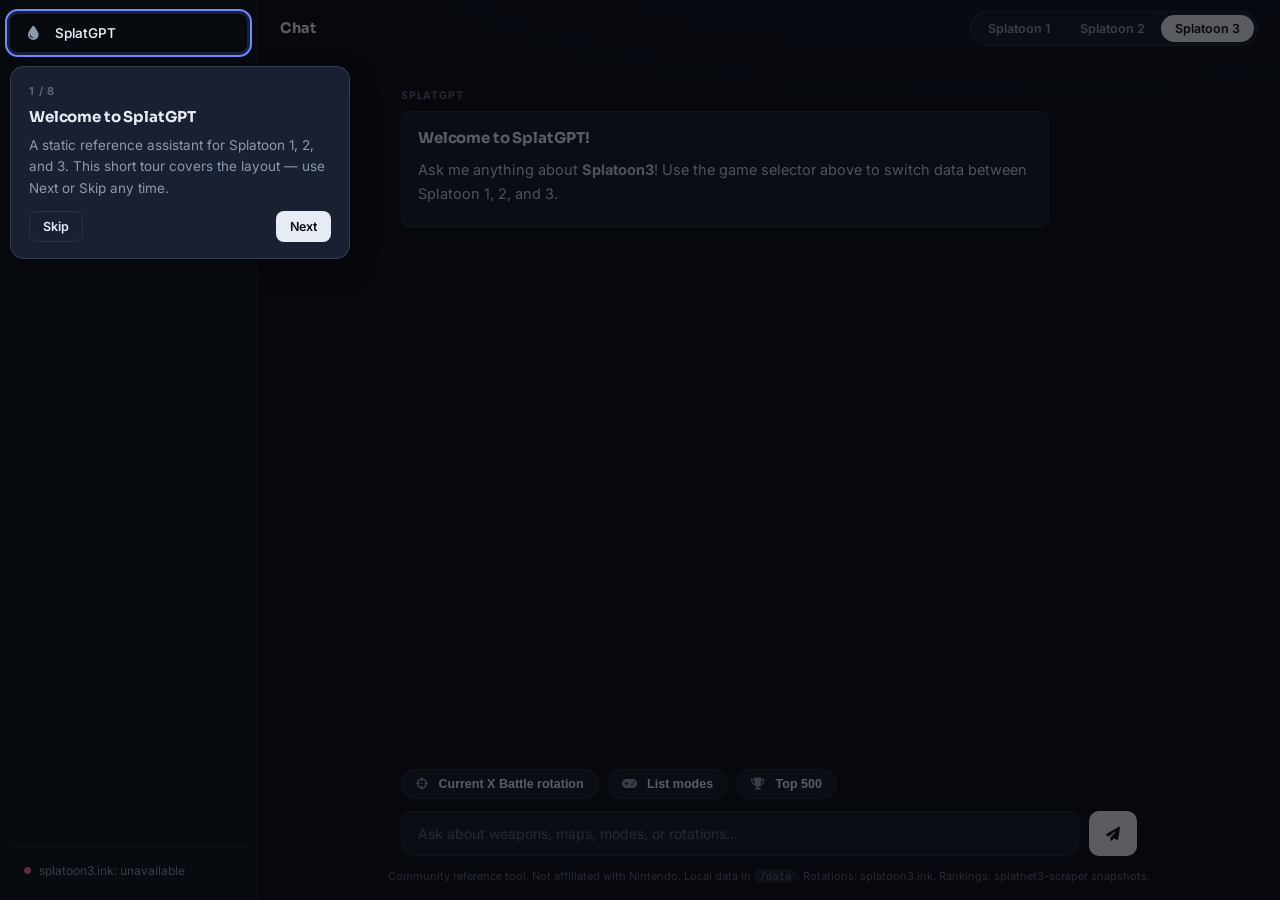
==== index.html @ 92072907 "[core] upload root files from machine" ====
<!DOCTYPE html>
<html lang="en">
<head>
  <meta charset="UTF-8" />
  <meta name="viewport" content="width=device-width, initial-scale=1.0" />
  <title>SplatGPT — Splatoon Knowledge Assistant</title>
  <link rel="preconnect" href="https://fonts.googleapis.com" />
  <link rel="preconnect" href="https://fonts.gstatic.com" crossorigin />
  <link href="https://fonts.googleapis.com/css2?family=Inter:wght@400;500;600;700&family=Sora:wght@600;700;800&display=swap" rel="stylesheet" />
  <link rel="stylesheet" href="https://cdnjs.cloudflare.com/ajax/libs/font-awesome/6.5.2/css/all.min.css" />
  <link rel="stylesheet" href="styles.css?v=11" />
  <meta name="description" content="SplatGPT: a static knowledge assistant for Splatoon 1/2/3. Local data, live rotations via splatoon3.ink, Top 500 via splatnet3-scraper snapshots." />
</head>
<body>
  <div id="app">
    <aside id="sidebar">
      <button id="brand" title="SplatGPT — expand sidebar">
        <i class="fa-solid fa-droplet"></i>
        <span class="label">SplatGPT</span>
      </button>

      <button id="collapse-btn" title="Collapse sidebar">
        <i class="fa-solid fa-angles-left"></i>
        <span class="label">Collapse sidebar</span>
      </button>

      <button id="nav-new" title="New chat">
        <i class="fa-solid fa-pen-to-square"></i>
        <span class="label">New chat</span>
      </button>

      <button id="nav-rotations" title="Current rotations">
        <i class="fa-solid fa-arrows-rotate"></i>
        <span class="label">Current rotations</span>
      </button>

      <button id="nav-recents" title="Recent chats">
        <i class="fa-solid fa-clock-rotate-left"></i>
        <span class="label">Recent chats</span>
      </button>

      <button id="nav-settings" title="Settings">
        <i class="fa-solid fa-gear"></i>
        <span class="label">Settings</span>
      </button>

      <div class="side-footer">
        <div id="live-dot" class="live-dot"><i class="fa-solid fa-circle"></i> <span id="live-text">Connecting…</span></div>
      </div>
    </aside>

    <main id="main">
      <header id="topbar">
        <div class="top-title" id="view-title">Chat</div>
        <div class="game-toggle" role="tablist" aria-label="Select game">
          <button data-game="Splatoon1" role="tab">Splatoon 1</button>
          <button data-game="Splatoon2" role="tab">Splatoon 2</button>
          <button data-game="Splatoon3" role="tab" class="active">Splatoon 3</button>
        </div>
      </header>

      <!-- Chat view -->
      <section id="view-chat" class="view">
        <div id="chat"></div>
        <div id="suggestions">
          <button data-q="What is the current X Battle rotation?"><i class="fa-solid fa-crosshairs"></i> Current X Battle rotation</button>
          <button data-q="List all modes"><i class="fa-solid fa-gamepad"></i> List modes</button>
          <button data-q="Show the Top 500 X leaderboard"><i class="fa-solid fa-trophy"></i> Top 500</button>
        </div>
        <form id="input-bar">
          <input id="input" autocomplete="off" placeholder="Ask about weapons, maps, modes, or rotations…" />
          <button type="submit" aria-label="Send"><i class="fa-solid fa-paper-plane"></i></button>
        </form>
        <div class="disclaimer">Community reference tool. Not affiliated with Nintendo. Local data in <code>/data</code>. Rotations: splatoon3.ink. Rankings: splatnet3-scraper snapshots.</div>
      </section>

      <!-- Rotations view (no chat) -->
      <section id="view-rotations" class="view" hidden>
        <div class="page">
          <div class="page-head">
            <h2><i class="fa-solid fa-arrows-rotate"></i> Current rotations</h2>
            <button id="refresh-rotations"><i class="fa-solid fa-rotate-right"></i> Refresh</button>
          </div>
          <p class="muted">Live data on the current rotations, up to the second.</p>
          <div id="rotations-grid"></div>
        </div>
      </section>

      <!-- Recent chats view -->
      <section id="view-recents" class="view" hidden>
        <div class="page">
          <div class="page-head">
            <h2><i class="fa-solid fa-clock-rotate-left"></i> Recent chats</h2>
            <span id="recents-count" class="count-pill"></span>
            <button id="clear-chats"><i class="fa-solid fa-trash-can"></i> Clear all</button>
          </div>
          <p class="muted">Conversations are stored locally in this browser.</p>
          <div id="recents-list"></div>
        </div>
      </section>

      <!-- Settings view -->
      <section id="view-settings" class="view" hidden>
        <div class="page">
          <div class="page-head">
            <h2><i class="fa-solid fa-gear"></i> Settings</h2>
          </div>
          <p class="muted">Stored locally in this browser only. Nothing leaves your device except the public APIs the app already uses.</p>

          <div class="settings-card">
            <h3><i class="fa-solid fa-palette"></i> Appearance</h3>
            <label class="field"><span>Theme</span>
              <select id="setting-theme">
                <option value="dark">Dark</option>
                <option value="light">Light</option>
              </select>
            </label>
            <div class="field"><span>Accent</span>
              <div class="swatches">
                <button data-accent-pick="ink" title="Ink blue"><i class="fa-solid fa-droplet"></i> Ink</button>
                <button data-accent-pick="turf" title="Turf lime"><i class="fa-solid fa-flag"></i> Turf</button>
                <button data-accent-pick="magenta" title="Magenta"><i class="fa-solid fa-fire"></i> Magenta</button>
                <button data-accent-pick="aqua" title="Aqua"><i class="fa-solid fa-fish"></i> Aqua</button>
              </div>
            </div>
            <div class="field"><span>Tour</span>
              <div class="row" style="margin-top:0">
                <button id="setting-tour"><i class="fa-solid fa-route"></i> Replay guided tour</button>
              </div>
            </div>
          </div>

          <div class="settings-card">
            <h3><i class="fa-solid fa-key"></i> sendou.ink API token <span class="tag">optional</span></h3>
            <p class="muted">Build pages need no token. Token-gated lookups (user profiles, tournaments) need a free personal token from <a href="https://sendou.ink/api" target="_blank" rel="noopener">sendou.ink/api</a>. It is kept in localStorage and only sent to sendou.ink.</p>
            <label class="field"><span>Token</span>
              <input id="setting-sendou-token" type="password" autocomplete="off" placeholder="Paste token…" />
            </label>
            <div class="row">
              <button id="setting-save-token"><i class="fa-solid fa-floppy-disk"></i> Save token</button>
              <button id="setting-clear-token"><i class="fa-solid fa-eraser"></i> Remove</button>
              <span id="setting-saved" class="muted"></span>
            </div>
          </div>

          <div class="settings-card">
            <h3><i class="fa-solid fa-circle-info"></i> About</h3>
            <p class="muted">Terms of use, data sources, and credits.</p>
            <div class="row">
              <button id="open-about"><i class="fa-solid fa-arrow-right"></i> Open About</button>
            </div>
          </div>

          <div class="settings-card danger">
            <h3><i class="fa-solid fa-triangle-exclamation"></i> Local data</h3>
            <div class="row">
              <button id="setting-wipe"><i class="fa-solid fa-trash-can"></i> Erase chats & settings on this device</button>
            </div>
          </div>
        </div>
      </section>
      <!-- About view (full page, opened from Settings) -->
      <section id="view-about" class="view" hidden>
        <div class="page">
          <div class="page-head">
            <button id="about-back" class="back-btn"><i class="fa-solid fa-arrow-left"></i> Back</button>
            <h2><i class="fa-solid fa-circle-info"></i> About SplatGPT</h2>
          </div>
          <div class="settings-card">
            <h3><i class="fa-solid fa-file-lines"></i> What is this?</h3>
            <p class="muted">SplatGPT is a fan-made, static reference-based assistant for Splatoon 1, 2, and 3. It searches community created datasets, shows live rotations, archived X rankings, and links to competitive build resources. There is no account system and no server: the site is static files, and your chats and settings stay in this browser and are private.</p>
          </div>
          <div class="settings-card">
            <h3><i class="fa-solid fa-scale-balanced"></i> Terms of use</h3>
            <p class="muted">This is an unofficial fan project. Not affiliated with, endorsed, or sponsored by Nintendo. Splatoon and all related game content are trademarks of Nintendo. Data is provided as-is for reference; rotations, rankings, and builds can change at any time. Do not enter Nintendo, sendou.ink, or other account passwords here — the only token this app accepts is a sendou.ink read token, stored locally and sent only to sendou.ink.</p>
          </div>
          <div class="settings-card">
            <h3><i class="fa-solid fa-database"></i> Data sources & credits</h3>
            <p class="muted"><ul>
              <li>Local datasets (community-contributed data on weapons, maps, modes, story mode, etc)</li>
              <li>Mined game parameters and text (weapon stats, kits, gear, abilities, Salmonids): <a href="https://gitlab.com/AeonSake2/splat3-data" target="_blank" rel="noopener">splat3-data</a>, imported via <code>scripts/import_gamedata.py</code></li>
              <li>Live rotations, salmon run shifts, icons, and X Battle data from <a href="https://splatoon3.ink" target="_blank" rel="noopener">splatoon3.ink</a></li>
              <li>Ranking snapshots: SplatNet 3 via <a href="https://github.com/cesaregarza/SplatNet3_Scraper" target="_blank" rel="noopener">splatnet3-scraper</a></li>
              <li>Builds and competitive data via <a href="https://sendou.ink" target="_blank" rel="noopener">sendou.ink</a> (only if you provide your own API key); gear and ability images via the sendou.ink public asset CDN</li>
              <li>Some icons from Font Awesome.</li>
            </ul></p>
          </div>
          <div class="settings-card">
            <h3><i class="fa-solid fa-handshake-angle"></i> Contributing</h3>
            <p class="muted">Contributing is currently not supported.</p>
          </div>
        </div>
      </section>
    </main>
  </div>
  <script src="main.js?v=11"></script>
</body>
</html>
---- styles.css ----
:root{
  --bg:#0a0d13; --sidebar:#0d1219; --surface:#131a26; --surface-2:#182032;
  --border:rgba(148,163,184,.14); --border-strong:rgba(148,163,184,.24);
  --text:#e7ebf3; --muted:#8f99ad; --faint:#5d6679;
  --accent:#6e8bff; --accent-soft:rgba(110,139,255,.12);
  --good:#34d399; --bad:#f87171;
  --r-sm:8px; --r-md:10px; --r-lg:14px;
  --shadow:0 1px 2px rgba(0,0,0,.45), 0 10px 28px rgba(0,0,0,.28);
  --font-body:"Inter",system-ui,-apple-system,"Segoe UI",Roboto,sans-serif;
  --font-display:"Sora","Inter",system-ui,sans-serif;
}
*{box-sizing:border-box}
html,body{height:100%}
body{margin:0;background:var(--bg);color:var(--text);font-family:var(--font-body);font-size:14.5px;line-height:1.6;-webkit-font-smoothing:antialiased}
a{color:var(--accent)}
h2,h3{font-family:var(--font-display);letter-spacing:-.01em}
::selection{background:rgba(110,139,255,.32)}
#app{display:flex;height:100vh;overflow:hidden}
/* ---------- sidebar ---------- */
#sidebar{width:258px;flex-shrink:0;background:var(--sidebar);border-right:1px solid var(--border);display:flex;flex-direction:column;padding:14px 10px;gap:2px;transition:width .18s ease}
#sidebar button{display:flex;align-items:center;gap:12px;width:100%;background:transparent;border:1px solid transparent;color:var(--text);padding:10px 12px;border-radius:var(--r-sm);cursor:pointer;font-size:13.5px;font-weight:550;font-family:var(--font-body);text-align:left;transition:background .12s ease,border-color .12s ease}
#sidebar button i{width:20px;text-align:center;color:var(--muted);font-size:14px;flex-shrink:0}
#sidebar button:hover{background:rgba(148,163,184,.08)}
#sidebar button.active{background:var(--accent-soft);border-color:rgba(110,139,255,.25)}
#sidebar button.active i{color:var(--accent)}
#brand{font-family:var(--font-display);font-size:15.5px;font-weight:800;padding:10px 12px 12px}
#brand i{color:var(--accent);font-size:16px}
#collapse-btn{color:var(--muted);font-size:12.5px}
#collapse-btn i{font-size:12px}
.side-footer{margin-top:auto;padding:10px 6px 2px;border-top:1px solid var(--border)}
.live-dot{display:flex;align-items:center;gap:8px;font-size:12px;color:var(--muted);padding:4px 8px}
.live-dot i{font-size:7px;color:var(--faint)}
.live-dot.online i{color:var(--good)}
.live-dot.offline i{color:var(--bad)}
body.collapsed #sidebar{width:66px;padding:14px 8px}
body.collapsed #sidebar .label{display:none}
body.collapsed #sidebar button{justify-content:center;padding:10px 0}
body.collapsed #collapse-btn i{transform:rotate(180deg)}
body.collapsed #live-text{display:none}
/* ---------- main / topbar ---------- */
#main{flex:1;display:flex;flex-direction:column;min-width:0;background:radial-gradient(1100px 320px at 70% -80px,rgba(110,139,255,.07),transparent 70%),var(--bg)}
#topbar{display:flex;align-items:center;gap:12px;padding:11px 22px;border-bottom:1px solid transparent;background:transparent}
.top-title{font-family:var(--font-display);font-weight:700;font-size:14.5px}
.game-toggle{margin-left:auto;display:flex;background:var(--surface);border:1px solid var(--border);border-radius:999px;padding:3px;gap:2px}
.game-toggle button{border:0;background:transparent;color:var(--muted);padding:6px 14px;border-radius:999px;cursor:pointer;font-weight:600;font-size:12.5px;font-family:var(--font-body);transition:all .12s ease}
.game-toggle button:hover{color:var(--text)}
.game-toggle button.active{background:var(--text);color:#0b0e14}
/* ---------- views ---------- */
.view{flex:1;display:flex;flex-direction:column;min-height:0;overflow:hidden}
.view[hidden]{display:none !important}
#chat{flex:1;overflow-y:auto;padding:30px 22px 10px;display:flex;flex-direction:column;gap:16px;max-width:780px;width:100%;margin:0 auto;scrollbar-width:thin;scrollbar-color:var(--border-strong) transparent}
.msg{display:flex;flex-direction:column;max-width:100%;animation:rise .22s ease}
@keyframes rise{from{opacity:0;transform:translateY(4px)}to{opacity:1;transform:none}}
.msg .role{font-size:10.5px;font-weight:700;letter-spacing:.8px;text-transform:uppercase;color:var(--faint);margin-bottom:6px}
.msg.user{align-items:flex-end}
.msg .bubble{background:var(--surface);border:1px solid var(--border);padding:14px 16px;border-radius:var(--r-md);line-height:1.62;max-width:88%;overflow-wrap:anywhere;box-shadow:0 1px 2px rgba(0,0,0,.35)}
.msg.user .bubble{background:#1b2740;border-color:rgba(110,139,255,.28)}
.msg .bubble h3{margin:0 0 6px;font-size:15px}
.msg .bubble h3 i{margin-right:7px}
.msg .bubble p{margin:8px 0;color:#c9d1e0}
.msg .bubble p:first-child{margin-top:0}
/* cards / tags */
.card-grid{display:grid;grid-template-columns:repeat(auto-fill,minmax(210px,1fr));gap:10px;margin-top:10px}
.mini-card{background:rgba(148,163,184,.05);border:1px solid var(--border);border-radius:var(--r-sm);padding:11px 12px;font-size:13.5px;line-height:1.55;transition:border-color .12s ease}
.mini-card:hover{border-color:var(--border-strong)}
.mini-card b{color:var(--text);font-weight:650}
.tag{display:inline-block;font-size:11px;font-weight:600;padding:2px 9px;border-radius:999px;background:rgba(148,163,184,.1);border:1px solid var(--border);color:var(--muted);margin:2px 6px 2px 0}
/* suggestions + input */
#suggestions{display:flex;gap:8px;padding:6px 22px 2px;flex-wrap:wrap;max-width:780px;width:100%;margin:0 auto}
#suggestions button{background:var(--surface);border:1px solid var(--border);color:var(--text);border-radius:999px;padding:7px 14px;cursor:pointer;font-size:12.5px;font-weight:600;transition:border-color .12s ease,transform .12s ease}
#suggestions button i{margin-right:7px;color:var(--muted);font-size:12px}
#suggestions button:hover{border-color:var(--accent);transform:translateY(-1px)}
#input-bar{display:flex;gap:10px;padding:10px 22px 4px;max-width:780px;width:100%;margin:0 auto}
#input{flex:1;background:var(--surface);border:1px solid var(--border);color:var(--text);border-radius:var(--r-md);padding:13px 16px;font-size:14px;font-family:var(--font-body);outline:none;transition:border-color .12s ease,box-shadow .12s ease}
#input::placeholder{color:var(--faint)}
#input:focus{border-color:var(--accent);box-shadow:0 0 0 3px rgba(110,139,255,.15)}
#input-bar button{background:var(--text);color:#0b0e14;border:0;min-width:48px;border-radius:var(--r-md);cursor:pointer;font-size:14px;transition:transform .12s ease,opacity .12s ease}
#input-bar button:hover{transform:translateY(-1px)}
.disclaimer{font-size:11px;color:var(--faint);text-align:center;padding:8px 12px 14px}
.disclaimer code{background:rgba(148,163,184,.12);padding:1px 6px;border-radius:6px;font-size:10.5px}
/* ---------- pages ---------- */
.page{flex:1;overflow-y:auto;padding:30px 24px 40px;max-width:1020px;width:100%;margin:0 auto;scrollbar-width:thin}
.page-head{display:flex;align-items:center;gap:12px;margin-bottom:4px}
.page-head h2{margin:0;font-size:21px;font-weight:750;flex:1;display:flex;align-items:center}
.page-head h2 i{color:var(--faint);margin-right:10px;font-size:17px}
.page-head button{background:var(--surface);border:1px solid var(--border);color:var(--text);border-radius:var(--r-sm);padding:8px 14px;cursor:pointer;font-weight:600;font-size:13px;transition:border-color .12s ease}
.page-head button:hover{border-color:var(--accent)}
.page-head button i{margin-right:7px;color:var(--muted)}
.count-pill{font-size:12px;font-weight:650;color:var(--muted);background:rgba(148,163,184,.1);border:1px solid var(--border);border-radius:999px;padding:3px 12px}
.muted{color:var(--muted);font-size:13px}
/* rotations */
#rotations-grid{display:grid;grid-template-columns:repeat(auto-fill,minmax(300px,1fr));gap:14px;margin-top:18px}
.rot-widget{background:var(--surface);border:1px solid var(--border);border-radius:var(--r-lg);overflow:hidden;box-shadow:var(--shadow);transition:border-color .15s ease,transform .15s ease;animation:rise .25s ease}
.rot-widget:hover{border-color:var(--border-strong);transform:translateY(-2px)}
.rot-header{display:flex;justify-content:space-between;align-items:center;gap:8px;padding:11px 14px;border-bottom:1px solid var(--border);font-weight:700;font-size:13.5px;font-family:var(--font-display)}
.rot-header .rot-cat{display:flex;align-items:center;gap:8px;min-width:0}
.rot-header .rot-cat i{font-size:13px}
.rot-header .mode-pill{display:flex;align-items:center;gap:7px;font-family:var(--font-body);font-size:11.5px;font-weight:650;color:var(--muted);background:rgba(148,163,184,.07);border:1px solid var(--border);padding:4px 11px;border-radius:999px;white-space:nowrap}
.rule-icon{width:17px;height:17px;object-fit:contain;flex-shrink:0}
.rot-cat .rule-icon{width:18px;height:18px}
.xrank-tab .rule-icon{width:15px;height:15px}
.xrank-tab{display:inline-flex;align-items:center;gap:7px}
.rot-maps{display:grid;grid-template-columns:1fr 1fr}
.rot-map{position:relative;min-height:148px;background:#080b11;display:flex;align-items:flex-end;overflow:hidden}
.rot-map img{position:absolute;inset:0;width:100%;height:100%;object-fit:cover;transition:transform .3s ease}
.rot-widget:hover .rot-map img{transform:scale(1.03)}
.rot-map::after{content:"";position:absolute;inset:0;background:linear-gradient(180deg,transparent 45%,rgba(0,0,0,.55))}
.rot-map span{position:relative;z-index:1;background:rgba(5,8,13,.78);border:1px solid rgba(255,255,255,.1);margin:9px;padding:5px 10px;border-radius:7px;font-weight:650;font-size:12.5px;backdrop-filter:blur(4px)}
.rot-timer{padding:11px 15px 0;font-variant-numeric:tabular-nums;font-weight:700;font-size:13.5px;display:flex;align-items:center;gap:8px}
.rot-timer::before{content:"";width:7px;height:7px;border-radius:50%;background:var(--good);box-shadow:0 0 8px rgba(52,211,153,.7)}
.rot-bar{height:6px;background:rgba(148,163,184,.12);border-radius:999px;margin:9px 15px 13px;overflow:hidden;cursor:help}
.rot-bar > div{height:100%;background:linear-gradient(90deg,#5468d4,var(--accent));border-radius:999px;width:0%;transition:width 1s linear}
.rot-small{font-size:11.5px;color:var(--faint);padding:0 15px 13px}
/* recents */
#recents-list{display:flex;flex-direction:column;gap:8px;margin-top:16px}
.recent-item{display:flex;align-items:stretch;background:var(--surface);border:1px solid var(--border);border-radius:var(--r-md);overflow:hidden;transition:border-color .12s ease}
.recent-item:hover{border-color:var(--border-strong)}
.recent-open{flex:1;display:flex;align-items:center;gap:12px;background:transparent;border:0;color:var(--text);padding:13px 15px;cursor:pointer;text-align:left;font-family:var(--font-body);min-width:0}
.recent-open i{color:var(--faint);flex-shrink:0}
.recent-title{font-weight:600;font-size:13.5px;white-space:nowrap;overflow:hidden;text-overflow:ellipsis}
.recent-open .meta{margin-left:auto;font-size:12px;color:var(--faint);flex-shrink:0;padding-left:12px}
.recent-del{background:transparent;border:0;border-left:1px solid var(--border);color:var(--faint);padding:0 16px;cursor:pointer;opacity:0;transition:opacity .12s ease,color .12s ease}
.recent-item:hover .recent-del{opacity:1}
.recent-del:hover{color:var(--bad)}
/* rankings */
.xrank-tabs{display:flex;gap:8px;flex-wrap:wrap;margin:10px 0 4px}
.xrank-tab{background:rgba(148,163,184,.07);border:1px solid var(--border);color:var(--text);border-radius:999px;padding:6px 13px;cursor:pointer;font-size:12.5px;font-weight:600;font-family:var(--font-body);transition:border-color .12s ease}
.xrank-tab i{margin-right:6px;font-size:11px}
.xrank-tab:hover{border-color:var(--border-strong)}
.xrank-tab.active{border-color:var(--accent);background:var(--accent-soft)}
.rank-list{display:flex;flex-direction:column;border:1px solid var(--border);border-radius:var(--r-md);overflow:hidden;margin-top:10px}
.rank-list.scroll{max-height:520px;overflow-y:auto;scrollbar-width:thin}
.rank-row{display:flex;align-items:center;gap:12px;padding:9px 14px;background:var(--surface);border-bottom:1px solid var(--border);font-size:13.5px}
.rank-row:last-child{border-bottom:0}
.rank-row:nth-child(odd){background:rgba(148,163,184,.03)}
.rank{display:inline-flex;align-items:center;justify-content:center;min-width:30px;height:30px;border-radius:8px;font-weight:750;font-size:13px;background:rgba(148,163,184,.1);color:var(--muted);font-variant-numeric:tabular-nums}
.rank.r1{background:rgba(245,158,11,.16);color:#fbbf24}
.rank.r2{background:rgba(148,163,184,.16);color:#cbd5e1}
.rank.r3{background:rgba(180,120,60,.18);color:#d69a5e}
.rank-weapon{width:44px;height:26px;object-fit:contain;flex-shrink:0}
.rank-name{flex:1;font-weight:600;min-width:0;overflow:hidden;text-overflow:ellipsis;white-space:nowrap}
.rank-name small{display:block;font-weight:500;color:var(--faint);font-size:11.5px}
.rank-xp{font-variant-numeric:tabular-nums;font-weight:700;font-size:13px;color:var(--text)}
/* states */
.empty-state{text-align:center;padding:44px 20px;border:1px dashed var(--border-strong);border-radius:var(--r-lg);background:rgba(148,163,184,.03)}
.empty-state i{font-size:26px;color:var(--faint);margin-bottom:12px}
.empty-state h3{margin:0 0 6px;font-size:15.5px}
.empty-state p{margin:0;color:var(--muted);font-size:13px}
.skeleton-card{background:var(--surface);border:1px solid var(--border);border-radius:var(--r-lg);padding:16px;overflow:hidden}
.sk{border-radius:7px;background:linear-gradient(90deg,rgba(148,163,184,.08) 25%,rgba(148,163,184,.16) 50%,rgba(148,163,184,.08) 75%);background-size:200% 100%;animation:shimmer 1.3s infinite}
@keyframes shimmer{from{background-position:200% 0}to{background-position:-200% 0}}
.sk-title{height:18px;width:45%;margin-bottom:12px}
.sk-maps{height:110px;margin-bottom:12px}
.sk-bar{height:8px;width:80%}
.sk-row{height:34px;margin-bottom:8px}
/* ---------- themes & accents ---------- */
body[data-accent="turf"]{--accent:#9dbf2e;--accent-soft:rgba(157,191,46,.13)}
body[data-accent="magenta"]{--accent:#f0568c;--accent-soft:rgba(240,86,140,.12)}
body[data-accent="aqua"]{--accent:#2dd4bf;--accent-soft:rgba(45,212,191,.12)}
body[data-theme="light"]{
  --bg:#f4f6fa; --sidebar:#ffffff; --surface:#ffffff; --surface-2:#eef1f6;
  --border:rgba(15,23,42,.12); --border-strong:rgba(15,23,42,.22);
  --text:#0f172a; --muted:#5b6577; --faint:#98a1b3;
  --shadow:0 1px 2px rgba(15,23,42,.08), 0 10px 28px rgba(15,23,42,.08);
}
body[data-theme="light"] #main{background:radial-gradient(1100px 320px at 70% -80px,rgba(110,139,255,.08),transparent 70%),var(--bg)}
body[data-theme="light"] #topbar{background:transparent}
body[data-theme="light"] .msg .bubble{box-shadow:var(--shadow)}
body[data-theme="light"] .msg.user .bubble{background:#dbe4ff;border-color:rgba(60,80,180,.25);color:#0f172a}
body[data-theme="light"] .game-toggle button.active{background:#0f172a;color:#fff}
body[data-theme="light"] #input-bar button{background:#0f172a;color:#fff}
body[data-theme="light"] .rot-map span{background:rgba(255,255,255,.88);border-color:rgba(15,23,42,.12)}
body[data-theme="light"] .disclaimer code{background:rgba(15,23,42,.07)}
body[data-theme="light"] .tag{background:rgba(15,23,42,.05)}
/* ---------- settings ---------- */
.settings-card{background:var(--surface);border:1px solid var(--border);border-radius:var(--r-lg);padding:18px;margin-top:14px;box-shadow:var(--shadow)}
.settings-card h3{margin:0 0 12px;font-size:15px;display:flex;align-items:center;gap:9px}
.settings-card h3 i{color:var(--faint)}
.settings-card .field{display:flex;align-items:center;gap:14px;margin:12px 0}
.settings-card .field > span{width:90px;flex-shrink:0;font-weight:600;font-size:13px;color:var(--muted)}
.settings-card select,.settings-card input[type="password"]{flex:1;background:var(--bg);border:1px solid var(--border);color:var(--text);border-radius:var(--r-sm);padding:10px 12px;font-size:13.5px;font-family:var(--font-body);outline:none;min-width:0}
.settings-card select:focus,.settings-card input:focus{border-color:var(--accent)}
.settings-card .row{display:flex;align-items:center;gap:10px;margin-top:12px;flex-wrap:wrap}
.settings-card .row button,.xrank-controls select{background:var(--surface-2);border:1px solid var(--border);color:var(--text);border-radius:var(--r-sm);padding:8px 14px;cursor:pointer;font-weight:600;font-size:13px;font-family:var(--font-body)}
.settings-card .row button:hover{border-color:var(--accent)}
.settings-card .row button i{margin-right:7px;color:var(--muted)}
.swatches{display:flex;gap:8px;flex-wrap:wrap}
.swatches button{background:var(--bg);border:1px solid var(--border);color:var(--text);border-radius:999px;padding:7px 14px;cursor:pointer;font-weight:600;font-size:12.5px;font-family:var(--font-body)}
.swatches button i{margin-right:6px}
.swatches button[data-accent-pick="ink"] i{color:#6e8bff}
.swatches button[data-accent-pick="turf"] i{color:#9dbf2e}
.swatches button[data-accent-pick="magenta"] i{color:#f0568c}
.swatches button[data-accent-pick="aqua"] i{color:#2dd4bf}
.swatches button.active{border-color:var(--accent);background:var(--accent-soft)}
.settings-card.danger{border-color:rgba(248,113,113,.3)}
.xrank-controls{display:flex;gap:10px;align-items:center;margin:10px 0 4px;font-size:12.5px;color:var(--muted)}
.xrank-controls select{font-size:12.5px;padding:6px 10px}
.page-head button.back-btn{margin-right:2px}
.settings-card p.muted{margin:8px 0}
.settings-card code{background:rgba(148,163,184,.12);padding:1px 6px;border-radius:6px;font-size:11.5px}
/* ---------- guided tour ---------- */
.tour-overlay{position:fixed;inset:0;background:rgba(4,6,10,.62);z-index:100;animation:rise .2s ease}
.tour-highlight{position:relative;z-index:101;border-radius:var(--r-sm);outline:2px solid var(--accent);outline-offset:3px;box-shadow:0 0 0 5px rgba(110,139,255,.18)}
.tour-tip{position:fixed;z-index:102;width:min(340px,calc(100vw - 32px));background:var(--surface-2);border:1px solid var(--border-strong);border-radius:var(--r-lg);padding:16px 18px;box-shadow:var(--shadow)}
.tour-tip h3{margin:4px 0 6px;font-size:15px}
.tour-tip p{margin:0 0 12px;color:var(--muted);font-size:13.5px}
.tour-step{font-size:11px;font-weight:700;letter-spacing:.8px;text-transform:uppercase;color:var(--faint)}
.tour-actions{display:flex;align-items:center;gap:8px}
.tour-actions button{background:transparent;border:1px solid var(--border);color:var(--text);border-radius:var(--r-sm);padding:7px 13px;cursor:pointer;font-weight:600;font-size:12.5px;font-family:var(--font-body)}
.tour-actions button.primary{background:var(--text);color:#0b0e14;border-color:transparent}
.tour-spacer{flex:1}
/* ---------- choice buttons (rank follow-ups) ---------- */
.choice-row{display:flex;gap:8px;flex-wrap:wrap;margin-top:10px}
.choice-btn{display:inline-flex;align-items:center;gap:8px;background:rgba(148,163,184,.07);border:1px solid var(--border);color:var(--text);border-radius:999px;padding:8px 15px;cursor:pointer;font-weight:600;font-size:13px;font-family:var(--font-body);transition:border-color .12s ease,transform .12s ease}
.choice-btn:hover{border-color:var(--accent);transform:translateY(-1px)}
.choice-btn .rule-icon{width:16px;height:16px}
/* ---------- gear cards ---------- */
.gear-grid{display:grid;grid-template-columns:repeat(auto-fill,minmax(250px,1fr));gap:12px;margin-top:12px}
.gear-card{background:var(--surface);border:1px solid var(--border);border-radius:var(--r-lg);padding:14px 15px;box-shadow:var(--shadow);transition:border-color .15s ease,transform .15s ease;animation:rise .25s ease}
.gear-card:hover{border-color:var(--border-strong);transform:translateY(-2px)}
.gear-top{display:flex;align-items:center;gap:11px}
.gear-img{width:58px;height:58px;object-fit:contain;flex-shrink:0;background:rgba(148,163,184,.07);border:1px solid var(--border);border-radius:10px;padding:4px}
.ability-icon{width:19px;height:19px;object-fit:contain;flex-shrink:0}
.ability-icon.lg{width:26px;height:26px;vertical-align:-6px;margin-right:4px}
.gear-ability .fa-bolt{color:var(--accent);font-size:12px}
.gear-slot{display:inline-flex;align-items:center;justify-content:center;width:38px;height:38px;border-radius:10px;flex-shrink:0;background:color-mix(in srgb,var(--tint) 14%,transparent);border:1px solid color-mix(in srgb,var(--tint) 35%,transparent)}
.gear-slot i{color:var(--tint);font-size:16px}
.gear-name{flex:1;font-weight:700;font-size:14px;font-family:var(--font-display);min-width:0}
.gear-stars{color:#fbbf24;font-size:12px;letter-spacing:2px;flex-shrink:0}
.gear-ability{display:flex;align-items:center;gap:8px;margin-top:11px;font-weight:650;font-size:13px;background:rgba(148,163,184,.07);border:1px solid var(--border);border-radius:var(--r-sm);padding:7px 11px}
.gear-ability i{color:var(--accent);font-size:12px}
.gear-desc{margin:9px 0 0;font-size:12.5px;color:var(--muted);line-height:1.55}
.gear-foot{display:flex;align-items:center;gap:9px;margin-top:11px;padding-top:10px;border-top:1px solid var(--border);flex-wrap:wrap}
.gear-foot .tag i{margin-right:5px;font-size:10px}
.gear-price{margin-left:auto;font-weight:700;font-size:13px;font-variant-numeric:tabular-nums}
.gear-price i{color:#fbbf24;margin-right:6px;font-size:12px}
@media (max-width:820px){
  #sidebar{position:fixed;z-index:20;height:100vh}
  body.collapsed #sidebar{width:66px}
  .msg .bubble{max-width:94%}
  #topbar{flex-wrap:wrap;padding:10px 14px}
  .game-toggle{margin-left:0}
  .page{padding:22px 14px 32px}
  #chat,#suggestions,#input-bar{padding-left:14px;padding-right:14px}
  .recent-del{opacity:1}
}
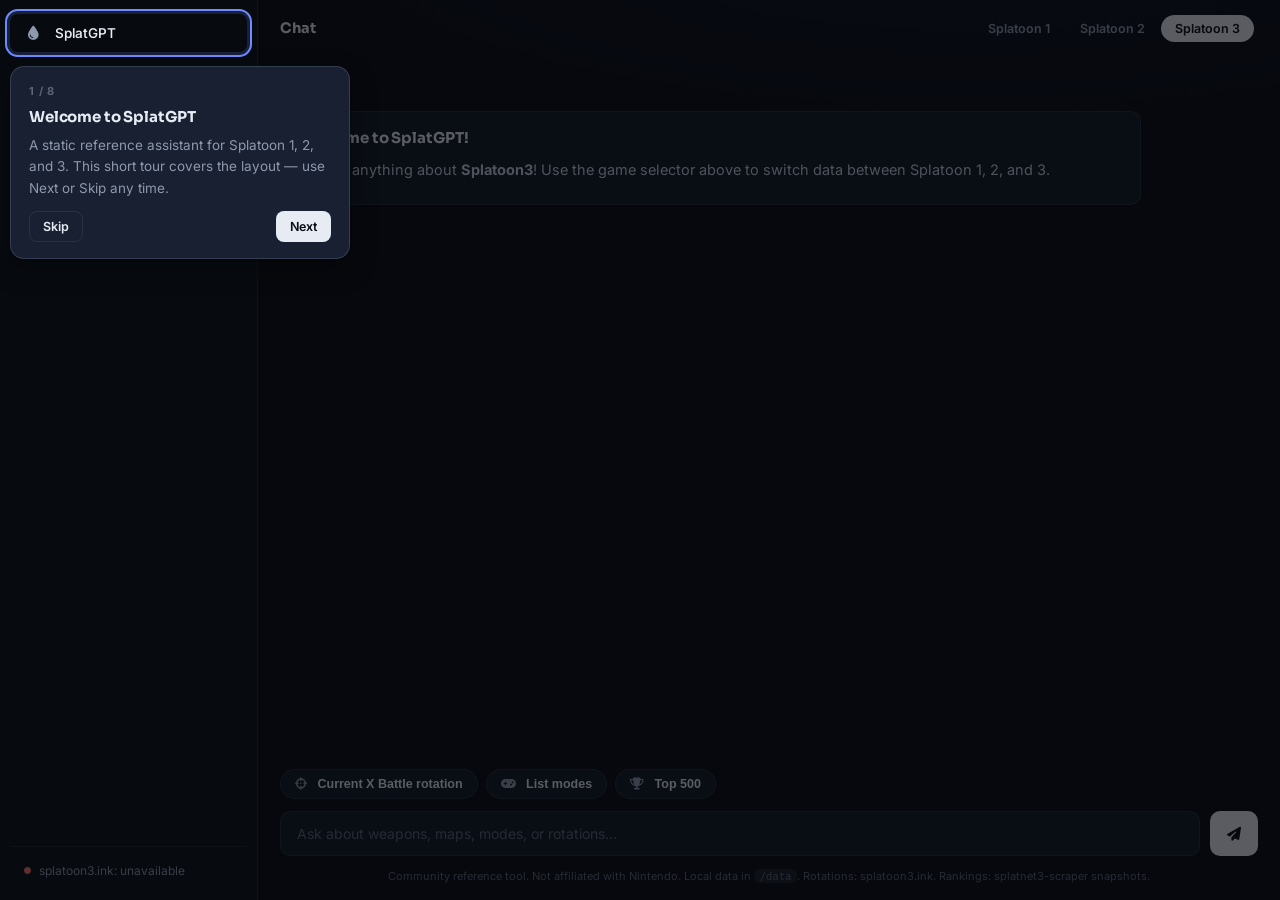
==== commit 135d796e: "[core] Make the width of the views bigger" ====
--- a/index.html
+++ b/index.html
@@ -8,7 +8,7 @@
   <link rel="preconnect" href="https://fonts.gstatic.com" crossorigin />
   <link href="https://fonts.googleapis.com/css2?family=Inter:wght@400;500;600;700&family=Sora:wght@600;700;800&display=swap" rel="stylesheet" />
   <link rel="stylesheet" href="https://cdnjs.cloudflare.com/ajax/libs/font-awesome/6.5.2/css/all.min.css" />
-  <link rel="stylesheet" href="styles.css?v=11" />
+  <link rel="stylesheet" href="styles.css?v=13" />
   <meta name="description" content="SplatGPT: a static knowledge assistant for Splatoon 1/2/3. Local data, live rotations via splatoon3.ink, Top 500 via splatnet3-scraper snapshots." />
 </head>
 <body>
@@ -193,6 +193,6 @@
       </section>
     </main>
   </div>
-  <script src="main.js?v=11"></script>
+  <script src="main.js?v=12"></script>
 </body>
 </html>
--- a/styles.css
+++ b/styles.css
@@ -41,14 +41,15 @@
 #main{flex:1;display:flex;flex-direction:column;min-width:0;background:radial-gradient(1100px 320px at 70% -80px,rgba(110,139,255,.07),transparent 70%),var(--bg)}
 #topbar{display:flex;align-items:center;gap:12px;padding:11px 22px;border-bottom:1px solid transparent;background:transparent}
 .top-title{font-family:var(--font-display);font-weight:700;font-size:14.5px}
-.game-toggle{margin-left:auto;display:flex;background:var(--surface);border:1px solid var(--border);border-radius:999px;padding:3px;gap:2px}
+.game-toggle{margin-left:auto;display:flex;background:transparent;border:1px solid transparent;border-radius:999px;padding:3px;gap:2px}
+.game-toggle:hover{border-color:var(--border)}
 .game-toggle button{border:0;background:transparent;color:var(--muted);padding:6px 14px;border-radius:999px;cursor:pointer;font-weight:600;font-size:12.5px;font-family:var(--font-body);transition:all .12s ease}
 .game-toggle button:hover{color:var(--text)}
 .game-toggle button.active{background:var(--text);color:#0b0e14}
 /* ---------- views ---------- */
 .view{flex:1;display:flex;flex-direction:column;min-height:0;overflow:hidden}
 .view[hidden]{display:none !important}
-#chat{flex:1;overflow-y:auto;padding:30px 22px 10px;display:flex;flex-direction:column;gap:16px;max-width:780px;width:100%;margin:0 auto;scrollbar-width:thin;scrollbar-color:var(--border-strong) transparent}
+#chat{flex:1;overflow-y:auto;padding:30px 22px 10px;display:flex;flex-direction:column;gap:16px;max-width:1040px;width:100%;margin:0 auto;scrollbar-width:thin;scrollbar-color:var(--border-strong) transparent}
 .msg{display:flex;flex-direction:column;max-width:100%;animation:rise .22s ease}
 @keyframes rise{from{opacity:0;transform:translateY(4px)}to{opacity:1;transform:none}}
 .msg .role{font-size:10.5px;font-weight:700;letter-spacing:.8px;text-transform:uppercase;color:var(--faint);margin-bottom:6px}
@@ -66,11 +67,11 @@
 .mini-card b{color:var(--text);font-weight:650}
 .tag{display:inline-block;font-size:11px;font-weight:600;padding:2px 9px;border-radius:999px;background:rgba(148,163,184,.1);border:1px solid var(--border);color:var(--muted);margin:2px 6px 2px 0}
 /* suggestions + input */
-#suggestions{display:flex;gap:8px;padding:6px 22px 2px;flex-wrap:wrap;max-width:780px;width:100%;margin:0 auto}
+#suggestions{display:flex;gap:8px;padding:6px 22px 2px;flex-wrap:wrap;max-width:1040px;width:100%;margin:0 auto}
 #suggestions button{background:var(--surface);border:1px solid var(--border);color:var(--text);border-radius:999px;padding:7px 14px;cursor:pointer;font-size:12.5px;font-weight:600;transition:border-color .12s ease,transform .12s ease}
 #suggestions button i{margin-right:7px;color:var(--muted);font-size:12px}
 #suggestions button:hover{border-color:var(--accent);transform:translateY(-1px)}
-#input-bar{display:flex;gap:10px;padding:10px 22px 4px;max-width:780px;width:100%;margin:0 auto}
+#input-bar{display:flex;gap:10px;padding:10px 22px 4px;max-width:1040px;width:100%;margin:0 auto}
 #input{flex:1;background:var(--surface);border:1px solid var(--border);color:var(--text);border-radius:var(--r-md);padding:13px 16px;font-size:14px;font-family:var(--font-body);outline:none;transition:border-color .12s ease,box-shadow .12s ease}
 #input::placeholder{color:var(--faint)}
 #input:focus{border-color:var(--accent);box-shadow:0 0 0 3px rgba(110,139,255,.15)}
@@ -90,6 +91,7 @@
 .muted{color:var(--muted);font-size:13px}
 /* rotations */
 #rotations-grid{display:grid;grid-template-columns:repeat(auto-fill,minmax(300px,1fr));gap:14px;margin-top:18px}
+#view-rotations .page{max-width:1320px}
 .rot-widget{background:var(--surface);border:1px solid var(--border);border-radius:var(--r-lg);overflow:hidden;box-shadow:var(--shadow);transition:border-color .15s ease,transform .15s ease;animation:rise .25s ease}
 .rot-widget:hover{border-color:var(--border-strong);transform:translateY(-2px)}
 .rot-header{display:flex;justify-content:space-between;align-items:center;gap:8px;padding:11px 14px;border-bottom:1px solid var(--border);font-weight:700;font-size:13.5px;font-family:var(--font-display)}
@@ -219,7 +221,11 @@
 .gear-card{background:var(--surface);border:1px solid var(--border);border-radius:var(--r-lg);padding:14px 15px;box-shadow:var(--shadow);transition:border-color .15s ease,transform .15s ease;animation:rise .25s ease}
 .gear-card:hover{border-color:var(--border-strong);transform:translateY(-2px)}
 .gear-top{display:flex;align-items:center;gap:11px}
-.gear-img{width:58px;height:58px;object-fit:contain;flex-shrink:0;background:rgba(148,163,184,.07);border:1px solid var(--border);border-radius:10px;padding:4px}
+.gear-visual{position:relative;width:58px;height:58px;flex-shrink:0}
+.gear-img{width:58px;height:58px;object-fit:contain;background:rgba(148,163,184,.07);border:1px solid var(--border);border-radius:10px;padding:4px}
+.gear-visual .gear-slot{display:none;width:58px;height:58px}
+.gear-visual.no-img .gear-img{display:none}
+.gear-visual.no-img .gear-slot{display:inline-flex}
 .ability-icon{width:19px;height:19px;object-fit:contain;flex-shrink:0}
 .ability-icon.lg{width:26px;height:26px;vertical-align:-6px;margin-right:4px}
 .gear-ability .fa-bolt{color:var(--accent);font-size:12px}
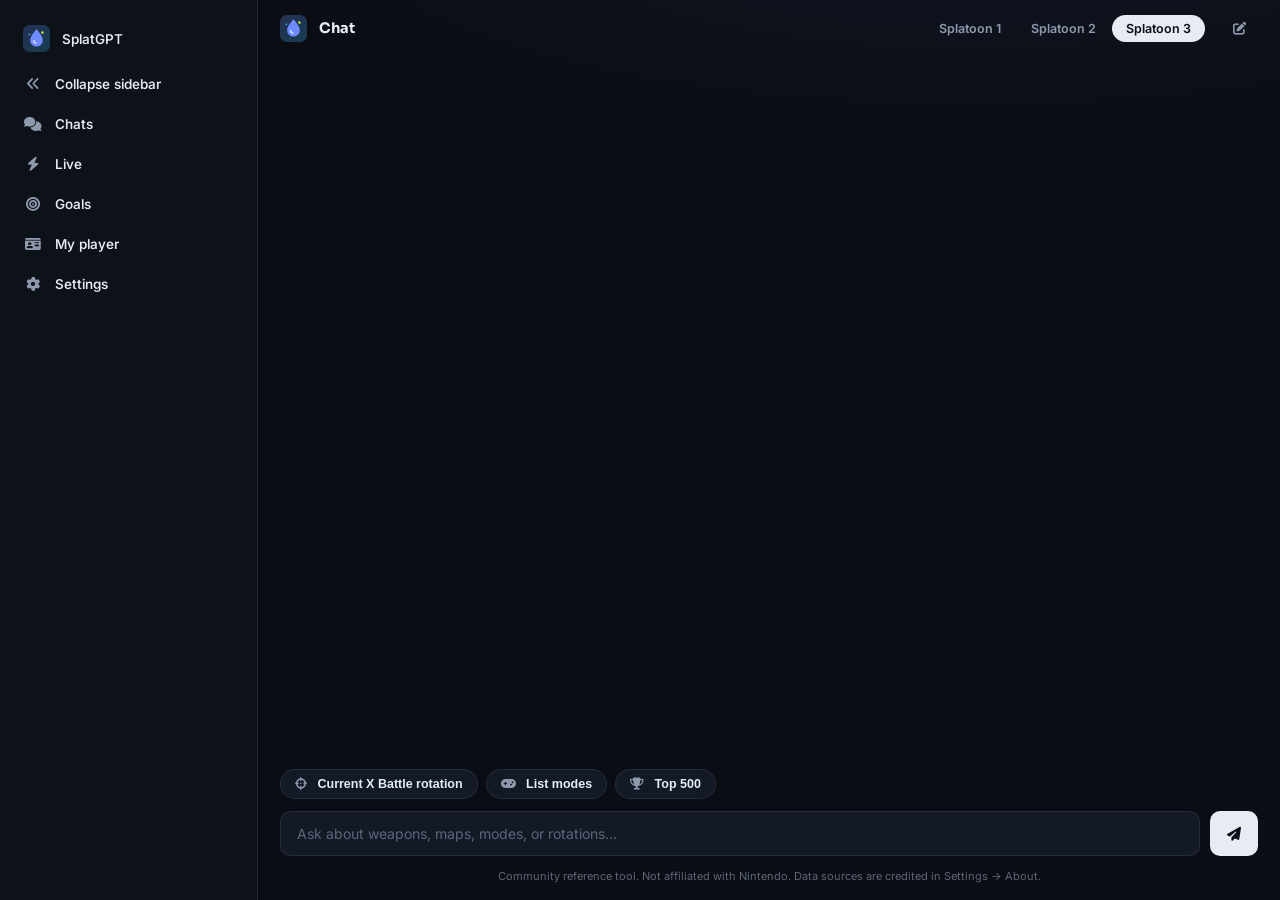
==== commit c3ac4219: "initial" ====
--- a/index.html
+++ b/index.html
@@ -4,18 +4,19 @@
   <meta charset="UTF-8" />
   <meta name="viewport" content="width=device-width, initial-scale=1.0" />
   <title>SplatGPT — Splatoon Knowledge Assistant</title>
+  <link rel="icon" href="coolsite/logo.svg" type="image/svg+xml" />
   <link rel="preconnect" href="https://fonts.googleapis.com" />
   <link rel="preconnect" href="https://fonts.gstatic.com" crossorigin />
   <link href="https://fonts.googleapis.com/css2?family=Inter:wght@400;500;600;700&family=Sora:wght@600;700;800&display=swap" rel="stylesheet" />
   <link rel="stylesheet" href="https://cdnjs.cloudflare.com/ajax/libs/font-awesome/6.5.2/css/all.min.css" />
-  <link rel="stylesheet" href="styles.css?v=13" />
+  <link rel="stylesheet" href="styles.css?v=220" />
   <meta name="description" content="SplatGPT: a static knowledge assistant for Splatoon 1/2/3. Local data, live rotations via splatoon3.ink, Top 500 via splatnet3-scraper snapshots." />
 </head>
 <body>
   <div id="app">
     <aside id="sidebar">
       <button id="brand" title="SplatGPT — expand sidebar">
-        <i class="fa-solid fa-droplet"></i>
+        <img class="brand-logo" src="coolsite/logo.svg" alt="" />
         <span class="label">SplatGPT</span>
       </button>
 
@@ -24,19 +25,25 @@
         <span class="label">Collapse sidebar</span>
       </button>
 
-      <button id="nav-new" title="New chat">
-        <i class="fa-solid fa-pen-to-square"></i>
-        <span class="label">New chat</span>
-      </button>
-
-      <button id="nav-rotations" title="Current rotations">
-        <i class="fa-solid fa-arrows-rotate"></i>
-        <span class="label">Current rotations</span>
-      </button>
-
-      <button id="nav-recents" title="Recent chats">
-        <i class="fa-solid fa-clock-rotate-left"></i>
-        <span class="label">Recent chats</span>
+      <button id="nav-chats" title="Chats">
+        <i class="fa-solid fa-comments"></i>
+        <span class="label">Chats</span>
+        <span class="nav-count" id="nav-chat-count" hidden></span>
+      </button>
+
+      <button id="nav-live" title="Live">
+        <i class="fa-solid fa-bolt"></i>
+        <span class="label">Live</span>
+      </button>
+
+      <button id="nav-goals" title="Goals">
+        <i class="fa-solid fa-bullseye"></i>
+        <span class="label">Goals</span>
+      </button>
+
+      <button id="nav-me" title="My player">
+        <i class="fa-solid fa-id-card"></i>
+        <span class="label">My player</span>
       </button>
 
       <button id="nav-settings" title="Settings">
@@ -44,19 +51,43 @@
         <span class="label">Settings</span>
       </button>
 
-      <div class="side-footer">
-        <div id="live-dot" class="live-dot"><i class="fa-solid fa-circle"></i> <span id="live-text">Connecting…</span></div>
+      <div class="side-footer" id="notif-footer" hidden>
+        <button id="nav-notifs" title="Notifications">
+          <i class="fa-solid fa-bell"></i>
+          <span class="label">Notifications</span>
+          <span class="notif-badge" id="notif-badge" hidden></span>
+        </button>
       </div>
     </aside>
 
+    <div id="pill-nav" aria-label="Navigation">
+      <button id="pill-brand" title="SplatGPT — home"><span class="pill-ico"><img class="brand-logo" src="coolsite/logo.svg" alt="" /></span><span class="label">SplatGPT</span></button>
+      <span class="pill-sep"></span>
+      <button id="pill-chats" title="Chats"><span class="pill-ico"><i class="fa-solid fa-comments"></i><span class="nav-count" id="pill-chat-count" hidden></span></span><span class="label">Chats</span></button>
+      <button id="pill-live" title="Live"><span class="pill-ico"><i class="fa-solid fa-bolt"></i></span><span class="label">Live</span></button>
+      <button id="pill-goals" title="Goals"><span class="pill-ico"><i class="fa-solid fa-bullseye"></i></span><span class="label">Goals</span></button>
+      <button id="pill-me" title="My player"><span class="pill-ico"><i class="fa-solid fa-id-card"></i></span><span class="label">My player</span></button>
+      <button id="pill-settings" title="Settings"><span class="pill-ico"><i class="fa-solid fa-gear"></i></span><span class="label">Settings</span></button>
+      <button id="pill-notifs" title="Notifications" hidden><span class="pill-ico"><i class="fa-solid fa-bell"></i><span class="notif-badge" id="pill-notif-badge" hidden></span></span><span class="label">Alerts</span></button>
+    </div>
+
     <main id="main">
       <header id="topbar">
+        <img class="top-logo" src="coolsite/logo.svg" alt="SplatGPT logo" />
         <div class="top-title" id="view-title">Chat</div>
         <div class="game-toggle" role="tablist" aria-label="Select game">
           <button data-game="Splatoon1" role="tab">Splatoon 1</button>
           <button data-game="Splatoon2" role="tab">Splatoon 2</button>
           <button data-game="Splatoon3" role="tab" class="active">Splatoon 3</button>
         </div>
+        <div class="live-subtabs" id="topbar-subtabs" hidden>
+          <button data-live-sec-btn="rotations" class="active"><i class="fa-solid fa-arrows-rotate"></i> Rotations</button>
+          <button data-live-sec-btn="top500"><i class="fa-solid fa-trophy"></i> Top 500</button>
+          <button data-live-sec-btn="salmon"><i class="fa-solid fa-fish"></i> Salmon Run</button>
+          <button data-live-sec-btn="builds"><i class="fa-solid fa-shirt"></i> Builds</button>
+        </div>
+        <button id="refresh-live" class="icon-btn" title="Refresh" hidden><i class="fa-solid fa-rotate-right"></i></button>
+        <button id="topbar-new" class="icon-btn" title="New chat"><i class="fa-solid fa-pen-to-square"></i></button>
       </header>
 
       <!-- Chat view -->
@@ -71,30 +102,72 @@
           <input id="input" autocomplete="off" placeholder="Ask about weapons, maps, modes, or rotations…" />
           <button type="submit" aria-label="Send"><i class="fa-solid fa-paper-plane"></i></button>
         </form>
-        <div class="disclaimer">Community reference tool. Not affiliated with Nintendo. Local data in <code>/data</code>. Rotations: splatoon3.ink. Rankings: splatnet3-scraper snapshots.</div>
-      </section>
-
-      <!-- Rotations view (no chat) -->
-      <section id="view-rotations" class="view" hidden>
-        <div class="page">
-          <div class="page-head">
-            <h2><i class="fa-solid fa-arrows-rotate"></i> Current rotations</h2>
-            <button id="refresh-rotations"><i class="fa-solid fa-rotate-right"></i> Refresh</button>
-          </div>
-          <p class="muted">Live data on the current rotations, up to the second.</p>
-          <div id="rotations-grid"></div>
-        </div>
-      </section>
-
-      <!-- Recent chats view -->
-      <section id="view-recents" class="view" hidden>
-        <div class="page">
-          <div class="page-head">
-            <h2><i class="fa-solid fa-clock-rotate-left"></i> Recent chats</h2>
+        <div class="disclaimer">Community reference tool. Not affiliated with Nintendo. Data sources are credited in Settings → About. <span id="app-version"></span></div>
+      </section>
+
+      <!-- Live view -->
+      <section id="view-live" class="view" hidden>
+        <div class="page">
+          <div id="live-sec-rotations">
+            <p class="muted">What's live right now — open a card for the full day ahead.</p>
+            <div id="rotations-grid"></div>
+          </div>
+          <div id="live-sec-top500" hidden>
+            <p class="muted">Latest full Top 500 per mode and division.</p>
+            <div id="live-top500-box"></div>
+          </div>
+          <div id="live-sec-salmon" hidden>
+            <p class="muted">Current and next Grizzco shifts.</p>
+            <div id="live-salmon-grid"></div>
+          </div>
+          <div id="live-sec-builds" hidden>
+            <div class="bb-bar">
+              <div class="bb-find">
+                <i class="fa-solid fa-magnifying-glass"></i>
+                <input id="bb-search" type="text" autocomplete="off" placeholder="Search a weapon…" aria-label="Search a weapon" />
+                <div id="bb-results" class="bb-results" hidden></div>
+              </div>
+              <div class="bb-sort" role="group" aria-label="Sort kits">
+                <button data-bb-sort="popular" class="active">Most edited</button>
+                <button data-bb-sort="new">Newest</button>
+                <button data-bb-sort="name">A–Z</button>
+              </div>
+              <span id="bb-status" class="bb-count"></span>
+            </div>
+            <div id="bb-summary"></div>
+            <div id="bb-grid" class="builds-browser"></div>
+            <div class="bb-more"><button id="bb-more" hidden><i class="fa-solid fa-chevron-down"></i> Show more</button></div>
+          </div>
+        </div>
+      </section>
+
+      <!-- Home view: user-arranged dashboard of widgets -->
+      <section id="view-home" class="view" hidden>
+        <div class="page wide">
+          <div class="page-actions">
+            <button id="home-edit" class="primary"><i class="fa-solid fa-pen"></i> <span id="home-edit-label">Edit layout</span></button>
+            <span id="home-hint" class="count-pill">Drag to move · corner to resize · double-click to remove</span>
+          </div>
+          <div id="home-editbar" hidden>
+            <button id="home-add" class="primary"><i class="fa-solid fa-plus"></i> Add widget</button>
+            <label class="snap-toggle"><input type="checkbox" id="home-snap" /> <span>Snap to grid</span></label>
+            <button id="home-reset"><i class="fa-solid fa-rotate-left"></i> Reset layout</button>
+            <span class="muted">Click to add:</span>
+            <div class="chips" id="home-shelf-list"></div>
+          </div>
+          <div id="home-canvas"><div id="home-grid" class="home-grid"></div></div>
+        </div>
+      </section>
+
+      <!-- Chats view -->
+      <section id="view-chats" class="view" hidden>
+        <div class="page">
+          <div class="page-actions">
+            <button id="chats-new" class="primary"><i class="fa-solid fa-plus"></i> New chat</button>
             <span id="recents-count" class="count-pill"></span>
             <button id="clear-chats"><i class="fa-solid fa-trash-can"></i> Clear all</button>
           </div>
-          <p class="muted">Conversations are stored locally in this browser.</p>
+          <p class="muted">Every conversation, stored locally in this browser. Start a new one or pick up where you left off.</p>
           <div id="recents-list"></div>
         </div>
       </section>
@@ -102,9 +175,6 @@
       <!-- Settings view -->
       <section id="view-settings" class="view" hidden>
         <div class="page">
-          <div class="page-head">
-            <h2><i class="fa-solid fa-gear"></i> Settings</h2>
-          </div>
           <p class="muted">Stored locally in this browser only. Nothing leaves your device except the public APIs the app already uses.</p>
 
           <div class="settings-card">
@@ -121,12 +191,131 @@
                 <button data-accent-pick="turf" title="Turf lime"><i class="fa-solid fa-flag"></i> Turf</button>
                 <button data-accent-pick="magenta" title="Magenta"><i class="fa-solid fa-fire"></i> Magenta</button>
                 <button data-accent-pick="aqua" title="Aqua"><i class="fa-solid fa-fish"></i> Aqua</button>
+                <button data-accent-pick="gold" title="Gold"><i class="fa-solid fa-medal"></i> Gold</button>
+                <button data-accent-pick="violet" title="Violet"><i class="fa-solid fa-gem"></i> Violet</button>
+              </div>
+            </div>
+            <div class="field"><span>Custom</span>
+              <div class="row" style="margin-top:0">
+                <input type="color" id="setting-custom-color" class="color-pick" value="#6e8bff" title="Pick a custom accent color" />
+                <span class="muted">Pick any color to use it as the accent.</span>
               </div>
             </div>
             <div class="field"><span>Tour</span>
               <div class="row" style="margin-top:0">
                 <button id="setting-tour"><i class="fa-solid fa-route"></i> Replay guided tour</button>
               </div>
+            </div>
+          </div>
+
+          <div class="settings-card">
+            <h3><i class="fa-solid fa-compass"></i> Navigation</h3>
+            <p class="muted">Use the full sidebar, or a floating pill docked to an edge. The pill shows icons only until you hover it.</p>
+            <div class="field"><span>Style</span>
+              <div class="swatches" id="nav-style-picks">
+                <button data-nav-mode="sidebar" title="Full sidebar"><i class="fa-solid fa-table-columns"></i> Sidebar</button>
+                <button data-nav-mode="pill" title="Floating pill"><i class="fa-solid fa-circle"></i> Pill</button>
+              </div>
+            </div>
+            <div class="field" id="nav-pos-field"><span>Pill position</span>
+              <div class="swatches" id="nav-pos-picks">
+                <button data-nav-pos="top" title="Dock top"><i class="fa-solid fa-arrow-up"></i> Top</button>
+                <button data-nav-pos="left" title="Dock left"><i class="fa-solid fa-arrow-left"></i> Left</button>
+                <button data-nav-pos="right" title="Dock right"><i class="fa-solid fa-arrow-right"></i> Right</button>
+                <button data-nav-pos="bottom" title="Dock bottom"><i class="fa-solid fa-arrow-down"></i> Bottom</button>
+              </div>
+            </div>
+            <div class="field"><span>Home page</span>
+              <div class="row" style="margin-top:0">
+                <button id="setting-home-open"><i class="fa-solid fa-table-cells-large"></i> Open Home</button>
+                <button id="setting-home-reset"><i class="fa-solid fa-rotate-left"></i> Reset layout</button>
+              </div>
+              <label class="field"><span>Open on launch</span>
+                <select id="setting-home-launch">
+                  <option value="home">Home dashboard</option>
+                  <option value="chat">Chat</option>
+                </select>
+              </label>
+              <p class="muted" style="margin-top:8px">Widgets are arranged by drag, resized from their corner handle, and saved in this browser.</p>
+            </div>
+          </div>
+
+          <div class="settings-card">
+            <h3><i class="fa-solid fa-cloud-arrow-down"></i> Build fetcher</h3>
+            <p class="muted">Community kits come from a snapshot of <a href="https://sendou.ink/builds" target="_blank" rel="noopener">sendou.ink/builds</a>. Pick the size below — heavy downloads 220 kits for all 77 weapons (16,389 total). Turn it off to skip the download entirely; the app then links out to sendou.ink instead of showing kits.</p>
+            <label class="field"><span>Download builds</span>
+              <select id="setting-builds">
+                <option value="startup">At startup (recommended)</option>
+                <option value="ondemand">On demand — only when a build question is asked</option>
+                <option value="off">Off — just link to sendou.ink</option>
+              </select>
+            </label>
+            <label class="field"><span>How much to download</span>
+              <select id="setting-builds-size">
+                <option value="1">Light — 1.3 MB · 3,080 kits · 40 per weapon</option>
+                <option value="large">Heavy — 7.2 MB · 16,389 kits · 220 per weapon</option>
+              </select>
+            </label>
+            <div class="row">
+              <button id="setting-builds-now"><i class="fa-solid fa-download"></i> Fetch now</button>
+              <button id="setting-builds-forget"><i class="fa-solid fa-eraser"></i> Clear cache</button>
+              <span id="setting-builds-state" class="muted">Checking…</span>
+            </div>
+          </div>
+
+          <div class="settings-card">
+            <h3><i class="fa-solid fa-id-card"></i> My player card</h3>
+            <p class="muted">Save the SplatTag name and the 8-digit SplatNet ID shown under your profile in the app. Used to track yourself in Top 500 boards and goals.</p>
+            <label class="field"><span>SplatTag name</span>
+              <input id="setting-player-name" type="text" autocomplete="off" placeholder="e.g. omar" />
+            </label>
+            <label class="field"><span>SplatNet ID</span>
+              <input id="setting-player-id" type="text" inputmode="numeric" autocomplete="off" placeholder="e.g. 4871556901" maxlength="12" />
+            </label>
+            <div class="row">
+              <button id="setting-player-save" class="primary"><i class="fa-solid fa-floppy-disk"></i> Save</button>
+              <button id="setting-player-clear"><i class="fa-solid fa-eraser"></i> Clear</button>
+              <span id="setting-player-saved" class="muted"></span>
+            </div>
+          </div>
+
+          <div class="settings-card">
+            <h3><i class="fa-solid fa-address-card"></i> About you</h3>
+            <p class="muted">Tell me once and I'll remember it across chats — used to tailor answers. Stored in this browser only.</p>
+            <label class="field"><span>Name or nickname</span>
+              <input id="setting-me-name" type="text" autocomplete="off" placeholder="What should I call you?" />
+            </label>
+            <label class="field"><span>Main weapon</span>
+              <input id="setting-me-weapon" type="text" autocomplete="off" placeholder="e.g. Splattershot, N-ZAP '89" list="weapon-names" />
+            </label>
+            <label class="field"><span>Favourite mode</span>
+              <input id="setting-me-mode" type="text" autocomplete="off" placeholder="e.g. Splat Zones, Anarchy Battle" />
+            </label>
+            <label class="field"><span>Division</span>
+              <select id="setting-me-div">
+                <option value="">Not set</option>
+                <option value="Takoroka">Takoroka</option>
+                <option value="Tentatek">Tentatek</option>
+              </select>
+            </label>
+            <label class="field"><span>Experience</span>
+              <select id="setting-me-skill">
+                <option value="">Not set</option>
+                <option value="casual">Casual / low stakes</option>
+                <option value="regular">Regular player</option>
+                <option value="competitive">Competitive grinder</option>
+              </select>
+            </label>
+            <div class="field"><span>Preferences</span>
+              <div class="chips" id="setting-me-style-chips"></div>
+              <div class="row" style="margin-top:8px">
+                <input id="setting-me-style" type="text" autocomplete="off" placeholder="Add a preference, e.g. no long monologues" />
+                <button id="setting-me-style-add"><i class="fa-solid fa-plus"></i></button>
+              </div>
+            </div>
+            <div class="row">
+              <button id="setting-me-save" class="primary"><i class="fa-solid fa-floppy-disk"></i> Save</button>
+              <span id="setting-me-saved" class="muted"></span>
             </div>
           </div>
 
@@ -144,6 +333,14 @@
           </div>
 
           <div class="settings-card">
+            <h3><i class="fa-solid fa-user-astronaut"></i> What the app knows about you</h3>
+            <div id="profile-box"><p class="muted">Loading…</p></div>
+            <div class="row">
+              <button id="profile-reset"><i class="fa-solid fa-eraser"></i> Reset learned preferences</button>
+            </div>
+          </div>
+
+          <div class="settings-card">
             <h3><i class="fa-solid fa-circle-info"></i> About</h3>
             <p class="muted">Terms of use, data sources, and credits.</p>
             <div class="row">
@@ -162,13 +359,12 @@
       <!-- About view (full page, opened from Settings) -->
       <section id="view-about" class="view" hidden>
         <div class="page">
-          <div class="page-head">
+          <div class="page-actions">
             <button id="about-back" class="back-btn"><i class="fa-solid fa-arrow-left"></i> Back</button>
-            <h2><i class="fa-solid fa-circle-info"></i> About SplatGPT</h2>
           </div>
           <div class="settings-card">
             <h3><i class="fa-solid fa-file-lines"></i> What is this?</h3>
-            <p class="muted">SplatGPT is a fan-made, static reference-based assistant for Splatoon 1, 2, and 3. It searches community created datasets, shows live rotations, archived X rankings, and links to competitive build resources. There is no account system and no server: the site is static files, and your chats and settings stay in this browser and are private.</p>
+            <p class="muted">SplatGPT is a fan-made, static reference-based assistant for Splatoon 1, 2, and 3. It searches community created datasets, shows live rotations, archived X rankings, and links to competitive build resources. There is no account system and no server: the site is static files, and your chats, settings, and what it learns about you stay in this browser and are private.</p>
           </div>
           <div class="settings-card">
             <h3><i class="fa-solid fa-scale-balanced"></i> Terms of use</h3>
@@ -181,7 +377,9 @@
               <li>Mined game parameters and text (weapon stats, kits, gear, abilities, Salmonids): <a href="https://gitlab.com/AeonSake2/splat3-data" target="_blank" rel="noopener">splat3-data</a>, imported via <code>scripts/import_gamedata.py</code></li>
               <li>Live rotations, salmon run shifts, icons, and X Battle data from <a href="https://splatoon3.ink" target="_blank" rel="noopener">splatoon3.ink</a></li>
               <li>Ranking snapshots: SplatNet 3 via <a href="https://github.com/cesaregarza/SplatNet3_Scraper" target="_blank" rel="noopener">splatnet3-scraper</a></li>
-              <li>Builds and competitive data via <a href="https://sendou.ink" target="_blank" rel="noopener">sendou.ink</a> (only if you provide your own API key); gear and ability images via the sendou.ink public asset CDN</li>
+              <li>Community build kits: scraped ahead of time from <a href="https://sendou.ink/builds" target="_blank" rel="noopener">sendou.ink/builds</a> by <code>scripts/fetch_builds.py</code> and served from <code>data/builds.json</code> (sendou.ink is AGPL-3.0; its data is credited here and linked from every build card). sendou.ink sets no CORS headers, so builds are snapshotted at build time rather than fetched live. Refreshed daily by the <code>update-builds</code> GitHub Action.</li>
+              <li>Gear and ability reference cross-checked against <a href="https://stat.ink" target="_blank" rel="noopener">stat.ink</a>'s public API; gear and ability images via the sendou.ink public asset CDN</li>
+              <li>Your chats, notes and learned preferences never leave this browser</li>
               <li>Some icons from Font Awesome.</li>
             </ul></p>
           </div>
@@ -191,8 +389,179 @@
           </div>
         </div>
       </section>
+      <!-- My player view -->
+      <section id="view-me" class="view" hidden>
+        <div class="page narrow">
+          <div class="page-actions">
+            <button id="me-back" class="back-btn"><i class="fa-solid fa-arrow-left"></i> Back</button>
+            <button id="me-edit" class="primary"><i class="fa-solid fa-pen"></i> Edit</button>
+          </div>
+          <div id="me-editor" class="settings-card" hidden>
+            <h3><i class="fa-solid fa-id-card"></i> Edit your player card</h3>
+            <p class="muted">The SplatTag under your name in-game, and the ID shown on your SplatNet profile. Stored in this browser only.</p>
+            <label class="field"><span>SplatTag name</span>
+              <input id="me-edit-name" type="text" autocomplete="off" placeholder="e.g. omar" />
+            </label>
+            <label class="field"><span>SplatNet ID</span>
+              <input id="me-edit-id" type="text" inputmode="numeric" autocomplete="off" placeholder="e.g. 4871556901" maxlength="12" />
+            </label>
+            <label class="field"><span>Division</span>
+              <select id="me-edit-div">
+                <option value="">Not sure — search both</option>
+                <option value="Takoroka">Takoroka</option>
+                <option value="Tentatek">Tentatek</option>
+              </select>
+            </label>
+            <div class="row">
+              <button id="me-edit-save" class="primary"><i class="fa-solid fa-floppy-disk"></i> Save</button>
+              <button id="me-edit-cancel"><i class="fa-solid fa-xmark"></i> Cancel</button>
+              <span id="me-edit-msg" class="muted"></span>
+            </div>
+          </div>
+          <div id="me-card"></div>
+          <div class="settings-card">
+            <h3><i class="fa-solid fa-magnifying-glass"></i> Find me on the boards</h3>
+            <p class="muted">Looks your SplatTag up in the latest X Power Top 500 for each mode. Set your name or ID in Settings → My player card.</p>
+            <div class="row">
+              <button id="me-lookup"><i class="fa-solid fa-trophy"></i> Look me up</button>
+              <span id="me-lookup-state" class="muted"></span>
+            </div>
+            <div id="me-lookup-out"></div>
+          </div>
+          <div class="settings-card">
+            <h3><i class="fa-solid fa-bell"></i> Alerts for you</h3>
+            <p class="muted">Watching your own boards reuses the same alert system as any other player: when your rank or X Power moves between checks, the bell shows up in navigation. Nothing is polled while the tab is closed.</p>
+          </div>
+        </div>
+      </section>
+      <!-- Notifications view -->
+      <section id="view-notifs" class="view" hidden>
+        <div class="page">
+          <div class="page-actions">
+            <button id="notifs-clear"><i class="fa-solid fa-trash-can"></i> Clear all</button>
+          </div>
+          <p class="muted">Rank alerts for watched players. Open a Top 500 name, then Watch, to get them.</p>
+          <div id="notifs-list"></div>
+        </div>
+      </section>
+      <!-- Full day-ahead schedule view -->
+      <section id="view-schedule" class="view" hidden>
+        <div class="page">
+          <div class="page-actions">
+            <button id="schedule-back" class="back-btn"><i class="fa-solid fa-arrow-left"></i> Back</button>
+          </div>
+          <p class="muted">Every upcoming rotation for this mode, furthest first — up to 10 ahead.</p>
+          <div id="schedule-detail"></div>
+        </div>
+      </section>
+      <!-- Goals view -->
+      <section id="view-goals" class="view" hidden>
+        <div class="page">
+          <div class="page-actions">
+            <button id="goal-new"><i class="fa-solid fa-plus"></i> New goal</button>
+          </div>
+          <p class="muted">Chase an X Power, a rank, or your own grind — with live board context and pace estimates.</p>
+          <div id="goals-list"></div>
+        </div>
+      </section>
+      <!-- New goal view (full page) -->
+      <section id="view-goal-new" class="view" hidden>
+        <div class="page narrow">
+          <div class="page-actions">
+            <button id="goal-back" class="back-btn"><i class="fa-solid fa-arrow-left"></i> Back</button>
+          </div>
+          <div class="settings-card">
+            <h3><i class="fa-solid fa-bullseye"></i> New goal</h3>
+            <label class="field"><span>Type</span>
+              <select id="goal-type">
+                <option value="xpower">X Power target</option>
+                <option value="rank">Rank target</option>
+                <option value="top500">Top 500 entry (live cutoff)</option>
+                <option value="custom">Custom (badges, wins…)</option>
+                <option value="quest">Quest (checklist, no numbers)</option>
+              </select>
+            </label>
+            <div id="goal-xfields">
+              <label class="field"><span>Mode</span>
+                <select id="goal-mode">
+                  <option value="splatzones">Splat Zones</option>
+                  <option value="towercontrol">Tower Control</option>
+                  <option value="rainmaker">Rainmaker</option>
+                  <option value="clamblitz">Clam Blitz</option>
+                </select>
+              </label>
+              <label class="field"><span>Division</span>
+                <select id="goal-div">
+                  <option value="p">Takoroka</option>
+                  <option value="a">Tentatek</option>
+                </select>
+              </label>
+            </div>
+            <div id="goal-custom-fields" hidden>
+              <label class="field"><span>Name</span>
+                <input id="goal-title" type="text" autocomplete="off" placeholder="e.g. Grizzco badge grind" />
+              </label>
+              <label class="field" id="goal-unit-row"><span>Unit</span>
+                <input id="goal-unit" type="text" autocomplete="off" placeholder="e.g. wins" />
+              </label>
+            </div>
+            <div id="goal-quest-fields" hidden>
+              <label class="field"><span>Steps</span>
+                <textarea id="goal-steps" rows="4" placeholder="One step per line, e.g.&#10;Reach S+ in Anarchy&#10;Try three different weapons&#10;Win a match without getting splatted"></textarea>
+              </label>
+            </div>
+            <label class="field" id="goal-current-row"><span>Current</span>
+              <input id="goal-current" type="number" inputmode="decimal" placeholder="Where you are now" />
+            </label>
+            <label class="field" id="goal-current-xp-row" hidden><span>Current XP</span>
+              <input id="goal-current-xp" type="number" inputmode="decimal" placeholder="Your XP right now (for rank goals)" />
+            </label>
+            <label class="field" id="goal-target-row"><span>Target</span>
+              <input id="goal-target" type="number" inputmode="decimal" placeholder="Where you want to be" />
+            </label>
+            <div class="row" id="goal-rank-picks" hidden>
+              <button data-rank-pick="10" type="button">Top 10</button>
+              <button data-rank-pick="100" type="button">Top 100</button>
+              <button data-rank-pick="500" type="button">Top 500</button>
+            </div>
+            <div class="row">
+              <button id="goal-create"><i class="fa-solid fa-check"></i> Create goal</button>
+              <span id="goal-err" class="muted"></span>
+            </div>
+          </div>
+          <div class="settings-card">
+            <h3><i class="fa-solid fa-lightbulb"></i> Tips</h3>
+            <p class="muted">First X Power goal? Set something like 2000 — the card will build you a starter plan with meta weapons and milestones. Rank goals track from your current rank. Custom goals count upward from zero.</p>
+          </div>
+        </div>
+      </section>
+      <!-- Player detail view -->
+      <section id="view-player" class="view" hidden>
+        <div class="page narrow">
+          <div class="page-actions">
+            <button id="player-back" class="back-btn"><i class="fa-solid fa-arrow-left"></i> Back</button>
+          </div>
+          <div id="player-detail"></div>
+        </div>
+      </section>
+      <!-- Goal detail view (own chat per goal) -->
+      <section id="view-goal-detail" class="view" hidden>
+        <div class="page narrow">
+          <div class="page-actions">
+            <button id="goal-detail-back" class="back-btn"><i class="fa-solid fa-arrow-left"></i> Back</button>
+          </div>
+          <div id="goal-detail-head"></div>
+          <div id="goal-chat"></div>
+          <div id="goal-quick"></div>
+          <form id="goal-chat-form">
+            <input id="goal-chat-input" autocomplete="off" placeholder="Talk it out, or type “log 2150”…" />
+            <button type="submit" aria-label="Send"><i class="fa-solid fa-paper-plane"></i></button>
+          </form>
+          <div class="disclaimer">Your goal coach. Kind, honest, and only as smart as your logs — keep them fresh.</div>
+        </div>
+      </section>
     </main>
   </div>
-  <script src="main.js?v=12"></script>
+  <script src="main.js?v=220"></script>
 </body>
 </html>
--- a/styles.css
+++ b/styles.css
@@ -24,24 +24,21 @@
 #sidebar button.active{background:var(--accent-soft);border-color:rgba(110,139,255,.25)}
 #sidebar button.active i{color:var(--accent)}
 #brand{font-family:var(--font-display);font-size:15.5px;font-weight:800;padding:10px 12px 12px}
-#brand i{color:var(--accent);font-size:16px}
+.brand-logo{width:27px;height:27px;flex-shrink:0}
 #collapse-btn{color:var(--muted);font-size:12.5px}
 #collapse-btn i{font-size:12px}
-.side-footer{margin-top:auto;padding:10px 6px 2px;border-top:1px solid var(--border)}
-.live-dot{display:flex;align-items:center;gap:8px;font-size:12px;color:var(--muted);padding:4px 8px}
-.live-dot i{font-size:7px;color:var(--faint)}
-.live-dot.online i{color:var(--good)}
-.live-dot.offline i{color:var(--bad)}
 body.collapsed #sidebar{width:66px;padding:14px 8px}
 body.collapsed #sidebar .label{display:none}
 body.collapsed #sidebar button{justify-content:center;padding:10px 0}
 body.collapsed #collapse-btn i{transform:rotate(180deg)}
-body.collapsed #live-text{display:none}
 /* ---------- main / topbar ---------- */
 #main{flex:1;display:flex;flex-direction:column;min-width:0;background:radial-gradient(1100px 320px at 70% -80px,rgba(110,139,255,.07),transparent 70%),var(--bg)}
 #topbar{display:flex;align-items:center;gap:12px;padding:11px 22px;border-bottom:1px solid transparent;background:transparent}
+.top-logo{width:27px;height:27px;flex-shrink:0}
 .top-title{font-family:var(--font-display);font-weight:700;font-size:14.5px}
+#topbar-subtabs{margin-left:auto}
 .game-toggle{margin-left:auto;display:flex;background:transparent;border:1px solid transparent;border-radius:999px;padding:3px;gap:2px}
+.game-toggle[hidden]{display:none}
 .game-toggle:hover{border-color:var(--border)}
 .game-toggle button{border:0;background:transparent;color:var(--muted);padding:6px 14px;border-radius:999px;cursor:pointer;font-weight:600;font-size:12.5px;font-family:var(--font-body);transition:all .12s ease}
 .game-toggle button:hover{color:var(--text)}
@@ -49,12 +46,12 @@
 /* ---------- views ---------- */
 .view{flex:1;display:flex;flex-direction:column;min-height:0;overflow:hidden}
 .view[hidden]{display:none !important}
-#chat{flex:1;overflow-y:auto;padding:30px 22px 10px;display:flex;flex-direction:column;gap:16px;max-width:1040px;width:100%;margin:0 auto;scrollbar-width:thin;scrollbar-color:var(--border-strong) transparent}
+#chat{flex:1;overflow-y:auto;padding:30px 22px 10px;display:flex;flex-direction:column;gap:16px;max-width:1240px;width:100%;margin:0 auto;scrollbar-width:thin;scrollbar-color:var(--border-strong) transparent}
 .msg{display:flex;flex-direction:column;max-width:100%;animation:rise .22s ease}
 @keyframes rise{from{opacity:0;transform:translateY(4px)}to{opacity:1;transform:none}}
 .msg .role{font-size:10.5px;font-weight:700;letter-spacing:.8px;text-transform:uppercase;color:var(--faint);margin-bottom:6px}
 .msg.user{align-items:flex-end}
-.msg .bubble{background:var(--surface);border:1px solid var(--border);padding:14px 16px;border-radius:var(--r-md);line-height:1.62;max-width:88%;overflow-wrap:anywhere;box-shadow:0 1px 2px rgba(0,0,0,.35)}
+.msg .bubble{background:var(--surface);border:1px solid var(--border);padding:14px 16px;border-radius:var(--r-md);line-height:1.62;max-width:92%;overflow-wrap:anywhere;box-shadow:0 1px 2px rgba(0,0,0,.35)}
 .msg.user .bubble{background:#1b2740;border-color:rgba(110,139,255,.28)}
 .msg .bubble h3{margin:0 0 6px;font-size:15px}
 .msg .bubble h3 i{margin-right:7px}
@@ -65,13 +62,45 @@
 .mini-card{background:rgba(148,163,184,.05);border:1px solid var(--border);border-radius:var(--r-sm);padding:11px 12px;font-size:13.5px;line-height:1.55;transition:border-color .12s ease}
 .mini-card:hover{border-color:var(--border-strong)}
 .mini-card b{color:var(--text);font-weight:650}
+/* ---------- weapon + detail widgets + carousel ---------- */
+.weapon-widget{background:var(--surface);border:1px solid var(--border);border-radius:var(--r-lg);padding:18px;box-shadow:var(--shadow);animation:rise .25s ease}
+.weapon-head{display:flex;gap:16px;align-items:center}
+.weapon-photo-wrap{position:relative;width:96px;height:96px;flex-shrink:0}
+.weapon-photo-wrap picture{display:block;width:100%;height:100%}
+img.weapon-photo{width:96px;height:96px;object-fit:contain;background:rgba(148,163,184,.07);border:1px solid var(--border);border-radius:14px;padding:6px}
+.weapon-photo-wrap .weapon-photo.fallback{position:absolute;inset:0;width:auto;height:auto;display:none}
+.weapon-photo-wrap.no-img picture,.weapon-photo-wrap.no-img > img.weapon-photo{display:none}
+.weapon-photo-wrap.no-img .weapon-photo.fallback{display:inline-flex}
+span.weapon-photo.fallback{display:inline-flex;align-items:center;justify-content:center;color:var(--faint);font-size:26px;width:96px;height:96px;background:rgba(148,163,184,.07);border:1px solid var(--border);border-radius:14px;flex-shrink:0}
+.weapon-headtext{min-width:0}
+.weapon-class-row{margin-top:7px}
+.weapon-class{display:inline-flex;align-items:center;gap:8px;font-size:11.5px;font-weight:750;letter-spacing:.8px;text-transform:uppercase;color:var(--accent);background:var(--accent-soft);border-radius:999px;padding:5px 13px}
+.weapon-name{font-family:var(--font-display);font-weight:800;font-size:21px;letter-spacing:-.01em;overflow-wrap:anywhere}
+.weapon-kit{display:flex;align-items:center;gap:10px;flex-wrap:wrap;color:var(--muted);font-weight:600;font-size:13.5px;margin-top:6px}
+.kit-arrow{color:var(--faint)}
+.stat-strip{display:flex;flex-wrap:wrap;align-items:center;gap:8px 10px;background:rgba(148,163,184,.06);border:1px solid var(--border);border-radius:var(--r-sm);padding:10px 14px;margin-top:14px;font-size:13px;color:var(--muted)}
+.stat-strip b{color:var(--text);font-variant-numeric:tabular-nums}
+.stat-strip .dot{color:var(--faint);font-size:10px}
+.weapon-notes{color:var(--muted);font-size:13.5px;margin:12px 0 0}
+.weapon-builds{display:inline-flex;align-items:center;gap:9px;margin-top:14px;font-weight:700;font-size:13.5px;color:var(--accent);text-decoration:none}
+.weapon-builds:hover{text-decoration:underline}
+.detail-widget{background:var(--surface);border:1px solid var(--border);border-radius:var(--r-lg);padding:18px;box-shadow:var(--shadow);animation:rise .25s ease}
+.detail-top{display:flex;align-items:center;gap:12px}
+.detail-icon{display:inline-flex;align-items:center;justify-content:center;width:40px;height:40px;border-radius:11px;background:var(--accent-soft);color:var(--accent);font-size:17px;flex-shrink:0}
+.detail-name{flex:1;font-family:var(--font-display);font-weight:750;font-size:18px;min-width:0;overflow-wrap:anywhere}
+.detail-body{color:var(--muted);font-size:14px;margin-top:10px;line-height:1.6}
+.detail-body b{color:var(--text)}
+.carousel-nav{display:inline-flex;align-items:center;gap:6px;margin-top:12px;background:var(--surface);border:1px solid var(--border);border-radius:999px;padding:5px 8px}
+.carousel-nav button{background:transparent;border:1px solid transparent;color:var(--text);border-radius:999px;width:32px;height:32px;cursor:pointer;font-size:13px;display:inline-flex;align-items:center;justify-content:center}
+.carousel-nav button:hover{border-color:var(--accent)}
+.carousel-nav span{font-size:12.5px;font-weight:650;color:var(--muted);padding:0 8px;white-space:nowrap}
 .tag{display:inline-block;font-size:11px;font-weight:600;padding:2px 9px;border-radius:999px;background:rgba(148,163,184,.1);border:1px solid var(--border);color:var(--muted);margin:2px 6px 2px 0}
 /* suggestions + input */
-#suggestions{display:flex;gap:8px;padding:6px 22px 2px;flex-wrap:wrap;max-width:1040px;width:100%;margin:0 auto}
+#suggestions{display:flex;gap:8px;padding:6px 22px 2px;flex-wrap:wrap;max-width:1240px;width:100%;margin:0 auto}
 #suggestions button{background:var(--surface);border:1px solid var(--border);color:var(--text);border-radius:999px;padding:7px 14px;cursor:pointer;font-size:12.5px;font-weight:600;transition:border-color .12s ease,transform .12s ease}
 #suggestions button i{margin-right:7px;color:var(--muted);font-size:12px}
 #suggestions button:hover{border-color:var(--accent);transform:translateY(-1px)}
-#input-bar{display:flex;gap:10px;padding:10px 22px 4px;max-width:1040px;width:100%;margin:0 auto}
+#input-bar{display:flex;gap:10px;padding:10px 22px 4px;max-width:1240px;width:100%;margin:0 auto}
 #input{flex:1;background:var(--surface);border:1px solid var(--border);color:var(--text);border-radius:var(--r-md);padding:13px 16px;font-size:14px;font-family:var(--font-body);outline:none;transition:border-color .12s ease,box-shadow .12s ease}
 #input::placeholder{color:var(--faint)}
 #input:focus{border-color:var(--accent);box-shadow:0 0 0 3px rgba(110,139,255,.15)}
@@ -81,18 +110,22 @@
 .disclaimer code{background:rgba(148,163,184,.12);padding:1px 6px;border-radius:6px;font-size:10.5px}
 /* ---------- pages ---------- */
 .page{flex:1;overflow-y:auto;padding:30px 24px 40px;max-width:1020px;width:100%;margin:0 auto;scrollbar-width:thin}
-.page-head{display:flex;align-items:center;gap:12px;margin-bottom:4px}
-.page-head h2{margin:0;font-size:21px;font-weight:750;flex:1;display:flex;align-items:center}
-.page-head h2 i{color:var(--faint);margin-right:10px;font-size:17px}
-.page-head button{background:var(--surface);border:1px solid var(--border);color:var(--text);border-radius:var(--r-sm);padding:8px 14px;cursor:pointer;font-weight:600;font-size:13px;transition:border-color .12s ease}
-.page-head button:hover{border-color:var(--accent)}
-.page-head button i{margin-right:7px;color:var(--muted)}
+.page-actions{display:flex;align-items:center;gap:12px;margin-bottom:4px}
+.page-actions button{background:var(--surface);border:1px solid var(--border);color:var(--text);border-radius:var(--r-sm);padding:8px 14px;cursor:pointer;font-weight:600;font-size:13px;transition:border-color .12s ease}
+.page-actions button:hover{border-color:var(--accent)}
+.page-actions button i{margin-right:7px;color:var(--muted)}
+.page-actions .count-pill{margin-right:auto}
 .count-pill{font-size:12px;font-weight:650;color:var(--muted);background:rgba(148,163,184,.1);border:1px solid var(--border);border-radius:999px;padding:3px 12px}
 .muted{color:var(--muted);font-size:13px}
 /* rotations */
 #rotations-grid{display:grid;grid-template-columns:repeat(auto-fill,minmax(300px,1fr));gap:14px;margin-top:18px}
-#view-rotations .page{max-width:1320px}
+#view-live .page{max-width:1320px}
 .rot-widget{background:var(--surface);border:1px solid var(--border);border-radius:var(--r-lg);overflow:hidden;box-shadow:var(--shadow);transition:border-color .15s ease,transform .15s ease;animation:rise .25s ease}
+.rot-kicker{display:flex;align-items:center;gap:8px;font-size:11px;font-weight:800;letter-spacing:1.2px;text-transform:uppercase;color:var(--muted);padding:9px 14px 0}
+.rot-kicker::before{content:"";width:7px;height:7px;border-radius:50%;background:var(--faint)}
+.rot-widget.live .rot-kicker{color:var(--good)}
+.rot-widget.live .rot-kicker::before{background:var(--good);box-shadow:0 0 8px rgba(52,211,153,.7);animation:pulse 2s ease-in-out infinite}
+@keyframes pulse{0%,100%{opacity:1}50%{opacity:.45}}
 .rot-widget:hover{border-color:var(--border-strong);transform:translateY(-2px)}
 .rot-header{display:flex;justify-content:space-between;align-items:center;gap:8px;padding:11px 14px;border-bottom:1px solid var(--border);font-weight:700;font-size:13.5px;font-family:var(--font-display)}
 .rot-header .rot-cat{display:flex;align-items:center;gap:8px;min-width:0}
@@ -110,7 +143,32 @@
 .rot-map span{position:relative;z-index:1;background:rgba(5,8,13,.78);border:1px solid rgba(255,255,255,.1);margin:9px;padding:5px 10px;border-radius:7px;font-weight:650;font-size:12.5px;backdrop-filter:blur(4px)}
 .rot-timer{padding:11px 15px 0;font-variant-numeric:tabular-nums;font-weight:700;font-size:13.5px;display:flex;align-items:center;gap:8px}
 .rot-timer::before{content:"";width:7px;height:7px;border-radius:50%;background:var(--good);box-shadow:0 0 8px rgba(52,211,153,.7)}
-.rot-bar{height:6px;background:rgba(148,163,184,.12);border-radius:999px;margin:9px 15px 13px;overflow:hidden;cursor:help}
+.rot-bar{height:6px;background:rgba(148,163,184,.12);border-radius:999px;margin:9px 15px 13px;overflow:hidden;cursor:help;border:1px solid var(--border)}
+.rot-more{display:flex;align-items:center;justify-content:center;gap:8px;width:calc(100% - 30px);margin:0 15px 14px;background:rgba(148,163,184,.06);border:1px solid var(--border);color:var(--text);border-radius:10px;padding:9px;cursor:pointer;font-weight:650;font-size:12.5px;font-family:var(--font-body);transition:border-color .12s ease}
+.rot-more i{font-size:11px;color:var(--muted)}
+.rot-more:hover{border-color:var(--accent)}
+#schedule-detail{margin-top:14px;max-width:860px}
+/* ---------- schedule table (Top-500-style rows) ---------- */
+.sched-table{display:flex;flex-direction:column;border:1px solid var(--border);border-radius:var(--r-md);overflow:hidden;margin-top:10px;max-width:860px}
+.sched-row{display:flex;align-items:center;gap:14px;padding:10px 16px;background:var(--surface);border-bottom:1px solid var(--border);font-size:13.5px}
+.sched-row:last-child{border-bottom:0}
+.sched-row:nth-child(odd){background:rgba(148,163,184,.03)}
+.sched-row.live{background:rgba(52,211,153,.05)}
+.sched-time{font-weight:750;font-variant-numeric:tabular-nums;white-space:nowrap;min-width:150px}
+.sched-time small{display:block;font-size:10.5px;font-weight:700;letter-spacing:.8px;text-transform:uppercase;color:var(--faint)}
+.sched-row.live .sched-time small{color:var(--good)}
+.sched-mode{display:flex;align-items:center;gap:8px;font-weight:650;min-width:170px}
+.sched-mode .rule-icon{width:17px;height:17px}
+.sched-stages{flex:1;display:flex;align-items:center;gap:8px;min-width:0;flex-wrap:wrap;color:var(--muted)}
+.sched-thumb{width:44px;height:30px;object-fit:cover;border-radius:6px;flex-shrink:0}
+.sched-vs{color:var(--faint);font-size:11px}
+.sched-status{font-variant-numeric:tabular-nums;font-weight:700;font-size:13px;white-space:nowrap;color:var(--text)}
+@media (max-width:700px){
+  .sched-row{flex-wrap:wrap;gap:8px}
+  .sched-time{min-width:0}
+  .sched-mode{min-width:0}
+  .sched-status{margin-left:auto}
+}
 .rot-bar > div{height:100%;background:linear-gradient(90deg,#5468d4,var(--accent));border-radius:999px;width:0%;transition:width 1s linear}
 .rot-small{font-size:11.5px;color:var(--faint);padding:0 15px 13px}
 /* recents */
@@ -125,22 +183,28 @@
 .recent-item:hover .recent-del{opacity:1}
 .recent-del:hover{color:var(--bad)}
 /* rankings */
-.xrank-tabs{display:flex;gap:8px;flex-wrap:wrap;margin:10px 0 4px}
-.xrank-tab{background:rgba(148,163,184,.07);border:1px solid var(--border);color:var(--text);border-radius:999px;padding:6px 13px;cursor:pointer;font-size:12.5px;font-weight:600;font-family:var(--font-body);transition:border-color .12s ease}
-.xrank-tab i{margin-right:6px;font-size:11px}
-.xrank-tab:hover{border-color:var(--border-strong)}
-.xrank-tab.active{border-color:var(--accent);background:var(--accent-soft)}
-.rank-list{display:flex;flex-direction:column;border:1px solid var(--border);border-radius:var(--r-md);overflow:hidden;margin-top:10px}
-.rank-list.scroll{max-height:520px;overflow-y:auto;scrollbar-width:thin}
-.rank-row{display:flex;align-items:center;gap:12px;padding:9px 14px;background:var(--surface);border-bottom:1px solid var(--border);font-size:13.5px}
+.xrank-tabs{display:flex;gap:10px;flex-wrap:wrap;margin:14px 0 8px}
+.xrank-tab{background:rgba(148,163,184,.06);border:1px solid var(--border);color:var(--text);border-radius:999px;padding:9px 18px;cursor:pointer;font-size:13px;font-weight:650;font-family:var(--font-body);transition:border-color .12s ease,transform .12s ease,background .12s ease}
+.xrank-tab i{margin-right:7px;font-size:12px}
+.xrank-tab:hover{border-color:var(--tint,var(--border-strong));transform:translateY(-1px)}
+.xrank-tab.active{border-color:var(--tint,var(--accent));background:color-mix(in srgb,var(--tint,var(--accent)) 13%,transparent)}
+.xrank-tab.active i{color:var(--tint,var(--accent))}
+.rank-list{display:flex;flex-direction:column;border:1px solid var(--border);border-radius:var(--r-md);overflow:hidden;margin-top:10px;max-width:720px}
+#live-sec-top500 .rank-list{max-width:none}
+#live-sec-top500 .xrank-tabs{max-width:900px}
+.rank-list.scroll{max-height:min(58vh,560px);overflow-y:auto;scrollbar-width:thin}
+.rank-row{display:flex;align-items:center;gap:10px;padding:7px 12px;background:var(--surface);border-bottom:1px solid var(--border);font-size:13px}
 .rank-row:last-child{border-bottom:0}
 .rank-row:nth-child(odd){background:rgba(148,163,184,.03)}
 .rank{display:inline-flex;align-items:center;justify-content:center;min-width:30px;height:30px;border-radius:8px;font-weight:750;font-size:13px;background:rgba(148,163,184,.1);color:var(--muted);font-variant-numeric:tabular-nums}
 .rank.r1{background:rgba(245,158,11,.16);color:#fbbf24}
 .rank.r2{background:rgba(148,163,184,.16);color:#cbd5e1}
 .rank.r3{background:rgba(180,120,60,.18);color:#d69a5e}
-.rank-weapon{width:44px;height:26px;object-fit:contain;flex-shrink:0}
+.rank-weapon{width:38px;height:22px;object-fit:contain;flex-shrink:0}
 .rank-name{flex:1;font-weight:600;min-width:0;overflow:hidden;text-overflow:ellipsis;white-space:nowrap}
+.rank-name.as-btn{background:none;border:0;padding:0;color:inherit;font:inherit;text-align:left;cursor:pointer;border-radius:6px}
+.rank-name.as-btn:hover{color:var(--accent)}
+.rank-name.as-btn:hover small{color:var(--muted)}
 .rank-name small{display:block;font-weight:500;color:var(--faint);font-size:11.5px}
 .rank-xp{font-variant-numeric:tabular-nums;font-weight:700;font-size:13px;color:var(--text)}
 /* states */
@@ -159,6 +223,9 @@
 body[data-accent="turf"]{--accent:#9dbf2e;--accent-soft:rgba(157,191,46,.13)}
 body[data-accent="magenta"]{--accent:#f0568c;--accent-soft:rgba(240,86,140,.12)}
 body[data-accent="aqua"]{--accent:#2dd4bf;--accent-soft:rgba(45,212,191,.12)}
+body[data-accent="gold"]{--accent:#e8a020;--accent-soft:rgba(232,160,32,.13)}
+body[data-accent="violet"]{--accent:#9d7bff;--accent-soft:rgba(157,123,255,.13)}
+/* data-accent="custom" gets --accent/--accent-soft as inline style from Settings */
 body[data-theme="light"]{
   --bg:#f4f6fa; --sidebar:#ffffff; --surface:#ffffff; --surface-2:#eef1f6;
   --border:rgba(15,23,42,.12); --border-strong:rgba(15,23,42,.22);
@@ -183,7 +250,7 @@
 .settings-card select,.settings-card input[type="password"]{flex:1;background:var(--bg);border:1px solid var(--border);color:var(--text);border-radius:var(--r-sm);padding:10px 12px;font-size:13.5px;font-family:var(--font-body);outline:none;min-width:0}
 .settings-card select:focus,.settings-card input:focus{border-color:var(--accent)}
 .settings-card .row{display:flex;align-items:center;gap:10px;margin-top:12px;flex-wrap:wrap}
-.settings-card .row button,.xrank-controls select{background:var(--surface-2);border:1px solid var(--border);color:var(--text);border-radius:var(--r-sm);padding:8px 14px;cursor:pointer;font-weight:600;font-size:13px;font-family:var(--font-body)}
+.settings-card .row button{background:var(--surface-2);border:1px solid var(--border);color:var(--text);border-radius:var(--r-sm);padding:8px 14px;cursor:pointer;font-weight:600;font-size:13px;font-family:var(--font-body)}
 .settings-card .row button:hover{border-color:var(--accent)}
 .settings-card .row button i{margin-right:7px;color:var(--muted)}
 .swatches{display:flex;gap:8px;flex-wrap:wrap}
@@ -193,11 +260,15 @@
 .swatches button[data-accent-pick="turf"] i{color:#9dbf2e}
 .swatches button[data-accent-pick="magenta"] i{color:#f0568c}
 .swatches button[data-accent-pick="aqua"] i{color:#2dd4bf}
+.swatches button[data-accent-pick="gold"] i{color:#e8a020}
+.swatches button[data-accent-pick="violet"] i{color:#9d7bff}
+input[type="color"].color-pick{width:44px;height:34px;padding:2px;background:var(--bg);border:1px solid var(--border);border-radius:var(--r-sm);cursor:pointer}
 .swatches button.active{border-color:var(--accent);background:var(--accent-soft)}
 .settings-card.danger{border-color:rgba(248,113,113,.3)}
-.xrank-controls{display:flex;gap:10px;align-items:center;margin:10px 0 4px;font-size:12.5px;color:var(--muted)}
-.xrank-controls select{font-size:12.5px;padding:6px 10px}
-.page-head button.back-btn{margin-right:2px}
+.xrank-controls{display:flex;gap:10px;align-items:center;margin:10px 0 4px;font-size:12.5px;color:var(--muted);flex-wrap:wrap}
+.pill-select{background:var(--surface-2);border:1px solid var(--border);color:var(--text);border-radius:999px;padding:8px 14px;cursor:pointer;font-weight:650;font-size:12.5px;font-family:var(--font-body);max-width:100%}
+.pill-select:hover,.pill-select:focus{border-color:var(--accent);outline:none}
+.page-actions button.back-btn{margin-right:2px}
 .settings-card p.muted{margin:8px 0}
 .settings-card code{background:rgba(148,163,184,.12);padding:1px 6px;border-radius:6px;font-size:11.5px}
 /* ---------- guided tour ---------- */
@@ -240,11 +311,338 @@
 .gear-foot .tag i{margin-right:5px;font-size:10px}
 .gear-price{margin-left:auto;font-weight:700;font-size:13px;font-variant-numeric:tabular-nums}
 .gear-price i{color:#fbbf24;margin-right:6px;font-size:12px}
+.profile-line{display:flex;gap:10px;align-items:baseline;margin:9px 0;font-size:13.5px}
+/* ---------- goals ---------- */
+#goals-list{display:flex;flex-direction:column;gap:12px;margin-top:14px}
+.goal-card{background:var(--surface);border:1px solid var(--border);border-radius:var(--r-lg);padding:16px 18px;box-shadow:var(--shadow);animation:rise .25s ease}
+.goal-card.done{border-color:rgba(251,191,36,.45)}
+.goal-top{display:flex;align-items:center;gap:10px}
+.goal-type{flex:1;font-family:var(--font-display);font-weight:750;font-size:15.5px;display:flex;align-items:center;gap:9px;min-width:0}
+.goal-type i{color:var(--accent)}
+.goal-card.done .goal-type i{color:#fbbf24}
+.goal-del{background:transparent;border:0;color:var(--faint);cursor:pointer;padding:6px;font-size:13px}
+.goal-open{background:none;border:0;padding:0;cursor:pointer;text-align:left;flex:1;min-width:0;font:inherit;color:inherit}
+.goal-open:hover .goal-type{color:var(--accent)}
+/* ---------- per-goal coach chat ---------- */
+#goal-chat{flex:1;overflow-y:auto;padding:18px 4px;display:flex;flex-direction:column;gap:14px;min-height:200px;max-height:46vh;scrollbar-width:thin}
+#goal-quick{display:flex;gap:8px;flex-wrap:wrap;margin:4px 0 10px}
+#goal-quick button{background:transparent;border:1px solid var(--border);color:var(--text);border-radius:999px;padding:7px 14px;cursor:pointer;font-size:12.5px;font-weight:600;font-family:var(--font-body)}
+#goal-quick button:hover{border-color:var(--accent)}
+#goal-chat-form{display:flex;gap:10px;margin-top:2px}
+#goal-chat-input{flex:1;background:var(--surface);border:1px solid var(--border);color:var(--text);border-radius:12px;padding:13px 15px;font-size:14px;font-family:var(--font-body);outline:none;min-width:0}
+#goal-chat-input:focus{border-color:var(--accent)}
+#goal-chat-form button{background:var(--text);color:#111;border:0;min-width:46px;border-radius:12px;cursor:pointer}
+.goal-del:hover{color:var(--bad)}
+.goal-bar{height:10px;background:rgba(148,163,184,.12);border-radius:999px;margin:12px 0 8px;overflow:hidden}
+.goal-bar > div{height:100%;background:linear-gradient(90deg,#5468d4,var(--accent));border-radius:999px;transition:width .4s ease}
+.goal-card.done .goal-bar > div{background:linear-gradient(90deg,#b97a0f,#fbbf24)}
+.goal-meta{display:flex;align-items:center;gap:10px;flex-wrap:wrap;font-size:13px;color:var(--muted)}
+.goal-meta b{color:var(--text);font-variant-numeric:tabular-nums}
+.tag.gold{color:#fbbf24;border-color:rgba(251,191,36,.4);background:rgba(251,191,36,.1)}
+.goal-log{display:flex;gap:8px;margin-top:10px}
+.goal-log input{flex:1;background:var(--bg);border:1px solid var(--border);color:var(--text);border-radius:var(--r-sm);padding:9px 12px;font-size:13.5px;font-family:var(--font-body);outline:none;min-width:0}
+.goal-log input:focus{border-color:var(--accent)}
+.goal-log button{background:var(--text);color:#0b0e14;border:0;border-radius:var(--r-sm);padding:9px 18px;cursor:pointer;font-weight:700;font-size:13px}
+.quest-steps{display:flex;flex-direction:column;gap:6px;margin-top:8px}
+.quest-step{display:flex;align-items:flex-start;gap:10px;background:transparent;border:1px solid var(--border);border-radius:var(--r-sm);padding:9px 12px;cursor:pointer;color:var(--text);font-size:13px;font-family:var(--font-body);text-align:left;line-height:1.5;transition:border-color .12s ease}
+.quest-step:hover{border-color:var(--accent)}
+.quest-step i{color:var(--faint);margin-top:2px;flex-shrink:0}
+.quest-step.done{color:var(--muted)}
+.quest-step.done i{color:var(--good)}
+.quest-step.done span{text-decoration:line-through}
+.settings-card textarea{flex:1;background:var(--bg);border:1px solid var(--border);color:var(--text);border-radius:var(--r-sm);padding:10px 12px;font-size:13.5px;font-family:var(--font-body);outline:none;min-width:0;resize:vertical}
+.settings-card textarea:focus{border-color:var(--accent)}
+.goal-next{display:block;margin-top:8px;font-size:12.5px;color:var(--muted)}
+.goal-next b{color:var(--text)}
+.goal-next i{color:var(--accent);margin-right:6px}
+.goal-panels{display:grid;grid-template-columns:1fr 1fr;gap:10px;margin-top:10px}
+.goal-panels.solo{grid-template-columns:1fr}
+.goal-panel{background:rgba(148,163,184,.04);border:1px solid var(--border);border-radius:var(--r-md);padding:11px 13px;font-size:12.5px;color:var(--muted);min-width:0}
+.goal-panel-h{font-size:10.5px;font-weight:800;letter-spacing:1px;text-transform:uppercase;color:var(--faint);margin-bottom:8px}
+.goal-statcells{display:grid;grid-template-columns:repeat(3,1fr);gap:8px}
+.goal-statcells div{display:flex;flex-direction:column;gap:2px;min-width:0}
+.goal-statcells span{font-size:10px;font-weight:700;letter-spacing:.6px;text-transform:uppercase;color:var(--faint)}
+.goal-statcells b{font-size:13px;color:var(--text);overflow-wrap:anywhere}
+.hot-chips{display:flex;flex-wrap:wrap;gap:6px;margin-top:9px}
+.hot-chips .tag{margin:0}
+.goal-panel .muted{font-size:12px;margin:8px 0 0}
+.goal-plan-t{display:flex;align-items:center;gap:7px;font-size:12.5px;color:var(--text);margin-bottom:6px}
+.goal-plan-t i{color:var(--accent)}
+.goal-panel ol{margin:6px 0 2px;padding-left:18px}
+.goal-panel li{margin:3px 0;line-height:1.5}
+.goal-panel p{margin:6px 0 2px;line-height:1.55}
+.goal-panel b{color:var(--text)}
+.goal-panel .choice-btn{margin-top:8px}
+@media (max-width:700px){.goal-panels{grid-template-columns:1fr}.goal-statcells{grid-template-columns:repeat(3,1fr)}}
+.settings-card input[type="text"],.settings-card input[type="number"]{flex:1;background:var(--bg);border:1px solid var(--border);color:var(--text);border-radius:var(--r-sm);padding:10px 12px;font-size:13.5px;font-family:var(--font-body);outline:none;min-width:0}
+.settings-card input:focus{border-color:var(--accent)}
+.gnote{display:flex;align-items:flex-start;gap:10px;background:rgba(148,163,184,.05);border:1px solid var(--border);border-radius:var(--r-sm);padding:8px 12px;margin-top:7px;font-size:13px}
+.gnote span{flex:1;line-height:1.5;overflow-wrap:anywhere}
+.gnote button{background:transparent;border:0;color:var(--faint);cursor:pointer;padding:2px 4px;font-size:12px;flex-shrink:0}
+.gnote button:hover{color:var(--bad)}
+.profile-line > span:first-child{width:110px;flex-shrink:0;font-weight:600;color:var(--muted);font-size:12.5px}
+.profile-seeing{font-style:italic;color:var(--text)}
+/* ---------- live sub-tabs (live in the topbar) + static pills ---------- */
+.live-subtabs{display:flex;gap:6px;flex-wrap:wrap}
+.live-subtabs[hidden]{display:none}
+.live-subtabs button{display:inline-flex;align-items:center;gap:7px;background:transparent;border:1px solid transparent;color:var(--muted);border-radius:999px;padding:7px 14px;cursor:pointer;font-weight:650;font-size:12.5px;font-family:var(--font-body);transition:all .12s ease}
+.live-subtabs button i{font-size:12px}
+.live-subtabs button:hover{color:var(--text);border-color:var(--border)}
+.live-subtabs button.active{background:var(--text);color:#0b0e14}
+.live-subtabs button.active i{color:inherit}
+.icon-btn{background:transparent;border:1px solid transparent;color:var(--muted);border-radius:10px;padding:8px 11px;cursor:pointer;font-size:13px}
+.icon-btn:hover{color:var(--text);border-color:var(--border)}
+.icon-btn[hidden]{display:none}
+.live-subhead{font-family:var(--font-display);font-weight:700;font-size:13.5px;color:var(--muted);margin:16px 0 8px}
+#live-salmon-grid{display:grid;grid-template-columns:repeat(auto-fill,minmax(320px,1fr));gap:14px;margin-top:6px}
+#live-salmon-grid .rot-widget{max-width:none}
+.pill-static{display:inline-flex;align-items:center;font-size:11.5px;font-weight:650;color:var(--muted);background:rgba(148,163,184,.07);border:1px solid var(--border);padding:5px 12px;border-radius:999px}
+.pill-static.updated{color:var(--good);border-color:rgba(52,211,153,.3)}
+/* ---------- splashtag reconstruction (raw game art, no chrome) ---------- */
+.splashtag{position:relative;width:100%;aspect-ratio:3.4/1;background-size:cover;background-position:center;background-repeat:no-repeat;border:0;border-radius:0;background-color:transparent;overflow:hidden}
+.splashtag span{position:absolute;line-height:1.15;text-shadow:0 1px 5px rgba(0,0,0,.35);white-space:nowrap;max-width:94%;overflow:hidden;text-overflow:ellipsis}
+.stag-title{top:6%;left:3%;font-weight:800;font-size:14px;letter-spacing:.02em}
+.stag-name{top:50%;left:50%;transform:translate(-50%,-54%);font-weight:900;font-size:26px}
+.stag-id{bottom:6%;left:3%;font-weight:700;font-size:10px}
+.stag-badges{top:auto;bottom:7%;right:3.5%;left:auto;display:flex;gap:7px}
+.stag-badges img{width:34px;height:34px;object-fit:contain}
+/* ---------- floating pill navigation ----------
+   The button is a 2-column grid: [icon][label]. The label column animates
+   0fr -> 1fr, which is pure CSS (no JS measuring), so it can't be thrown off by
+   fonts loading late. The icon column is a fixed 40px so the collapsed pill is
+   exactly circular rather than an ellipse. */
+#pill-nav{display:none;position:fixed;z-index:40;gap:4px;align-items:center;padding:6px;border-radius:999px;background:var(--sidebar);border:1px solid var(--border);box-shadow:0 10px 30px rgba(0,0,0,.45)}
+#pill-nav button{display:grid;grid-template-columns:40px 0fr;align-items:center;height:40px;padding:0;background:transparent;border:0;color:var(--muted);border-radius:999px;cursor:pointer;font-family:var(--font-body);position:relative;overflow:hidden;
+  transition:grid-template-columns .34s cubic-bezier(.34,1.42,.5,1),background .18s ease,color .18s ease,box-shadow .2s ease}
+#pill-nav button[hidden]{display:none}
+#pill-nav button:hover{background:rgba(148,163,184,.12);color:var(--text);grid-template-columns:40px 1fr}
+#pill-nav button:focus-visible{outline:2px solid var(--accent);outline-offset:2px}
+#pill-nav button.active{background:var(--accent-soft);color:var(--accent)}
+#pill-nav button.active:hover{box-shadow:0 0 0 1px var(--accent) inset}
+.pill-ico{grid-column:1;width:40px;height:40px;display:flex;align-items:center;justify-content:center;font-size:15px;transition:transform .3s cubic-bezier(.34,1.42,.5,1)}
+#pill-nav button:hover .pill-ico{transform:scale(1.12)}
+.pill-ico .brand-logo{width:22px;height:22px;transition:transform .3s cubic-bezier(.34,1.42,.5,1)}
+#pill-nav button:hover .pill-ico .brand-logo{transform:rotate(-8deg) scale(1.1)}
+.pill-ico .nav-count{position:absolute;top:3px;right:1px;font-size:9.5px;font-weight:700;background:var(--accent);color:var(--text);border-radius:999px;padding:0 5px;line-height:15px}
+.pill-ico .notif-badge{position:absolute;top:4px;right:5px}
+#pill-nav .label{grid-column:2;min-width:0;overflow:hidden;white-space:nowrap;opacity:0;transform:translateX(-4px);pointer-events:none;
+  font-size:13px;font-weight:600;text-align:left;transition:opacity .2s ease .06s,transform .3s cubic-bezier(.34,1.42,.5,1)}
+#pill-nav button:hover .label{opacity:1;transform:none;margin-left:10px;padding-right:12px}
+#pill-nav .pill-sep{width:0;align-self:stretch;background:var(--border);margin:6px 0;overflow:hidden;transition:width .3s ease,margin .3s ease}
+#pill-nav:hover .pill-sep{width:1px;margin:6px 4px}
+/* swap the sidebar out for the floating bar; each dock position gets its own
+   entrance so it grows out of the edge it is attached to */
+body[data-nav="pill"] #sidebar{display:none}
+body[data-nav="pill"] #pill-nav{display:flex}
+@keyframes pill-glow{0%,100%{box-shadow:0 10px 30px rgba(0,0,0,.45)}50%{box-shadow:0 10px 34px rgba(110,139,255,.22)}}
+body[data-nav="pill"][data-nav-pos="top"] #pill-nav{top:12px;left:50%;transform:translateX(-50%);animation:pill-in-x .5s cubic-bezier(.34,1.3,.5,1) both,pill-glow 7s ease-in-out 1s infinite}
+body[data-nav="pill"][data-nav-pos="bottom"] #pill-nav{bottom:12px;left:50%;transform:translateX(-50%);animation:pill-in-x .5s cubic-bezier(.34,1.3,.5,1) both,pill-glow 7s ease-in-out 1s infinite}
+body[data-nav="pill"][data-nav-pos="left"] #pill-nav{left:12px;top:50%;transform:translateY(-50%);flex-direction:column;animation:pill-in-y .5s cubic-bezier(.34,1.3,.5,1) both,pill-glow 7s ease-in-out 1s infinite}
+body[data-nav="pill"][data-nav-pos="right"] #pill-nav{right:12px;top:50%;transform:translateY(-50%);flex-direction:column;animation:pill-in-y .5s cubic-bezier(.34,1.3,.5,1) both,pill-glow 7s ease-in-out 1s infinite}
+@keyframes pill-in-x{from{opacity:0;transform:translateX(-50%) scale(.9)}to{opacity:1;transform:translateX(-50%) scale(1)}}
+@keyframes pill-in-y{from{opacity:0;transform:translateY(-50%) scale(.9)}to{opacity:1;transform:translateY(-50%) scale(1)}}
+/* ripple on tap */
+#pill-nav button::after{content:"";position:absolute;inset:0;border-radius:999px;background:var(--accent);opacity:0;transform:scale(.4)}
+#pill-nav button:active::after{animation:pill-ripple .45s ease-out}
+@keyframes pill-ripple{0%{opacity:.32;transform:scale(.4)}100%{opacity:0;transform:scale(1.7)}}
+#pill-nav .notif-badge{position:absolute;top:6px;right:6px;transform:none}
+.nav-count{margin-left:auto;font-size:11px;font-weight:700;background:var(--accent-soft);color:var(--accent);border-radius:999px;padding:1px 8px}
+body.collapsed .nav-count{display:none}
+/* ---------- community build cards ---------- */
+.builds-box{margin-top:12px;border:1px solid var(--border);border-radius:var(--r-md);padding:13px 14px;background:rgba(148,163,184,.04)}
+.builds-sum{display:flex;flex-wrap:wrap;align-items:center;gap:6px;margin-bottom:9px;font-size:13px}
+.builds-sum b{font-size:12px;text-transform:uppercase;letter-spacing:.6px;color:var(--faint);margin-right:4px}
+.builds-sum .build-ab{display:inline-flex;align-items:center;gap:5px;background:var(--surface);border:1px solid var(--border);border-radius:999px;padding:3px 10px 3px 5px;font-size:12px;font-weight:600}
+.builds-sum .build-ab em{font-style:normal;color:var(--faint);font-size:11px}
+.builds-sum .build-ab .ability-icon,.builds-sum .build-ab img{width:17px;height:17px;object-fit:contain}
+/* ---------- Live → Builds browser: one obvious search, nothing else to decode ---------- */
+.bb-bar{display:flex;flex-wrap:wrap;align-items:center;gap:12px;margin:12px 0 16px}
+.bb-find{position:relative;flex:1;min-width:240px;max-width:420px}
+.bb-find>i{position:absolute;left:14px;top:50%;transform:translateY(-50%);color:var(--faint);font-size:13px;pointer-events:none}
+.bb-find input{width:100%;background:var(--surface);border:1px solid var(--border);border-radius:999px;padding:11px 16px 11px 38px;color:var(--text);font-family:var(--font-body);font-size:13.5px}
+.bb-find input::placeholder{color:var(--faint)}
+.bb-find input:focus{outline:none;border-color:var(--accent)}
+.bb-results{position:absolute;top:calc(100% + 6px);left:0;right:0;z-index:20;background:var(--surface-2);border:1px solid var(--border);border-radius:var(--r-md);box-shadow:var(--shadow);max-height:280px;overflow-y:auto}
+.bb-results[hidden]{display:none}
+.bb-results button{display:flex;align-items:center;gap:10px;width:100%;background:transparent;border:0;color:var(--text);padding:10px 14px;cursor:pointer;font-family:var(--font-body);font-size:13.5px;text-align:left}
+.bb-results button:hover{background:rgba(148,163,184,.09)}
+.bb-results button i{color:var(--accent);font-size:12px;width:14px}
+.bb-results button em{margin-left:auto;font-style:normal;color:var(--faint);font-size:12px}
+.bb-sort{display:inline-flex;background:var(--surface);border:1px solid var(--border);border-radius:999px;padding:3px;gap:2px}
+.bb-sort button{background:transparent;border:0;color:var(--muted);padding:6px 14px;border-radius:999px;cursor:pointer;font-weight:600;font-size:12.5px;font-family:var(--font-body);white-space:nowrap}
+.bb-sort button:hover{color:var(--text)}
+.bb-sort button.active{background:var(--accent-soft);color:var(--accent)}
+.bb-count{margin-left:auto;font-size:12.5px;color:var(--muted);white-space:nowrap}
+.bb-summary{margin-bottom:16px}
+.bb-summary .builds-sum{margin-bottom:8px}
+/* ---------- build cards (sendou.ink-style layout) ---------- */
+.builds-browser{display:grid;grid-template-columns:repeat(auto-fill,minmax(248px,1fr));gap:12px;align-items:start}
+.bc{position:relative;display:flex;flex-direction:column;gap:10px;padding:14px 15px 12px;background:var(--surface-2);border:1px solid var(--border);border-radius:14px;transition:border-color .15s ease,transform .18s ease}
+.bc:hover{border-color:var(--border-strong);transform:translateY(-2px)}
+.bc-top{display:flex;align-items:center;gap:10px;min-height:24px}
+.bc-title{background:rgba(12,16,24,.62);border:1px solid rgba(255,255,255,.07);border-radius:6px;padding:5px 11px;font-size:15px;font-weight:700;color:var(--text);max-width:60%;overflow:hidden;text-overflow:ellipsis;white-space:nowrap}
+.bc-modes{margin-left:auto;display:flex;gap:4px;flex-shrink:0}
+.bc-mode{width:19px;height:19px;object-fit:contain}
+.bc-meta{display:flex;align-items:center;flex-wrap:wrap;gap:7px;font-size:13.5px;color:var(--muted);padding-left:4px}
+.bc-meta a{color:var(--accent);text-decoration:none;font-weight:650}
+.bc-meta a:hover{text-decoration:underline}
+.bc-meta .dot{color:var(--faint)}
+.bc-weapons{display:flex;gap:8px;flex-wrap:wrap;padding:2px 3px}
+.bc-weapon{width:56px;height:56px;object-fit:contain;background:rgba(0,0,0,.28);border-radius:50%;padding:5px}
+.bc-weapon-name{font-size:12px;color:var(--muted)}
+/* circular ability + gear badges. The active (main) ability is rendered larger
+   than its subs, matching how sendou.ink itself sizes them (42px vs 32px). */
+.bc-abs{display:flex;flex-wrap:wrap;gap:10px;align-items:center}
+.bc-gear{display:flex;flex-wrap:wrap;gap:10px;margin-top:2px;align-items:center}
+.bc-ab{width:38px;height:38px;border-radius:50%;background:#080b11;border:1px solid rgba(255,255,255,.06);display:grid;place-items:center;overflow:hidden;transition:transform .16s ease,border-color .16s ease;cursor:help}
+.bc-ab.main{width:54px;height:54px;background:#0d1220;border-color:rgba(255,255,255,.14);box-shadow:0 0 0 2px rgba(255,255,255,.05)}
+.bc-ab:hover{transform:scale(1.09);border-color:var(--accent)}
+.bc-ab img{width:29px;height:29px;object-fit:contain}
+.bc-ab.main img{width:41px;height:41px}
+.bc-abs.no-img .bc-ab{background:rgba(148,163,184,.1)}
+.bc-foot{display:flex;gap:8px;margin-top:4px;padding-top:2px}
+.bc-btn{display:grid;place-items:center;width:30px;height:30px;border-radius:8px;background:rgba(148,163,184,.08);border:1px solid var(--border);color:var(--muted);font-size:12px;text-decoration:none}
+.bc-btn:hover{border-color:var(--accent);color:var(--accent)}
+.bb-more{display:flex;justify-content:center;margin-top:16px}
+.bb-more button{background:var(--surface);border:1px solid var(--border);color:var(--text);border-radius:999px;padding:9px 20px;cursor:pointer;font-weight:600;font-size:13px;font-family:var(--font-body)}
+.bb-more button:hover{border-color:var(--accent)}
+.builds-list{display:grid;grid-template-columns:repeat(auto-fill,minmax(230px,1fr));gap:11px;margin-top:12px}
+.build-list{display:flex;flex-direction:column;gap:9px;margin-top:10px}
+.build-by{font-size:11.5px;color:var(--faint)}
+.build-gear{display:inline-flex;align-items:center;gap:5px;font-size:11.5px;color:var(--muted);background:rgba(148,163,184,.06);border:1px solid var(--border);border-radius:var(--r-sm);padding:2px 8px 2px 4px}
+.build-gear img{width:19px;height:19px;object-fit:contain}
+.chip{display:inline-flex;align-items:center;gap:6px;background:rgba(148,163,184,.1);border:1px solid var(--border);border-radius:999px;padding:4px 6px 4px 11px;font-size:12.5px;font-weight:600}
+.chip button{background:transparent;border:0;color:var(--muted);cursor:pointer;font-size:11px;padding:2px}
+.chip button:hover{color:var(--bad)}
+.chips{display:flex;flex-wrap:wrap;gap:6px}
+.profile-line-list{margin:10px 0}
+.recent-open.current{background:rgba(110,139,255,.06)}
+.recent-open.current .recent-title{color:var(--accent)}
+/* Primary = accent as a tint + border, never a solid fill. A saturated block of
+   accent (especially gold) reads as a warning colour; this stays in-theme. */
+.page-actions button.primary{background:var(--accent-soft);border-color:var(--accent);color:var(--accent)}
+.page-actions button.primary:hover{background:var(--accent);color:var(--text)}
+.settings-card button.primary,.row button.primary{background:var(--accent-soft);border-color:var(--accent);color:var(--accent)}
+.settings-card button.primary:hover,.row button.primary:hover{background:var(--accent);color:var(--text)}
+/* ---------- home dashboard ----------
+   Free-form absolute placement: each card carries its own x/y/w/h in px, so
+   widgets can sit anywhere instead of snapping to columns. */
+.page.wide{max-width:1320px}
+#home-editbar{display:flex;align-items:center;flex-wrap:wrap;gap:10px;margin:10px 0 4px;padding:10px 12px;background:rgba(148,163,184,.05);border:1px solid var(--border);border-radius:var(--r-md)}
+#home-editbar[hidden]{display:none}
+#home-editbar button{background:var(--surface);border:1px solid var(--border);color:var(--text);border-radius:var(--r-sm);padding:7px 13px;cursor:pointer;font-weight:600;font-size:13px;font-family:var(--font-body)}
+#home-editbar button:hover{border-color:var(--accent)}
+#home-editbar button i{margin-right:7px;color:var(--muted)}
+.snap-toggle{display:inline-flex;align-items:center;gap:6px;font-size:12.5px;color:var(--muted);cursor:pointer;user-select:none}
+.snap-toggle input{accent-color:var(--accent)}
+/* Home runs full-bleed: the widget canvas owns the whole viewport width so
+   cards sit against the edges instead of floating in a centred column. */
+#view-home .page{max-width:none;padding:14px 10px 28px}
+#home-canvas{position:relative;margin-top:10px;min-height:320px}
+.home-grid{position:relative;width:100%;height:100%}
+.hw{position:absolute;display:flex;flex-direction:column;min-width:180px;min-height:96px;overflow:hidden;
+  background:var(--surface);border:1px solid var(--border);border-radius:var(--r-lg);box-shadow:var(--shadow);
+  transition:left .34s cubic-bezier(.34,1.28,.5,1),top .34s cubic-bezier(.34,1.28,.5,1),width .3s cubic-bezier(.34,1.28,.5,1),height .3s cubic-bezier(.34,1.28,.5,1),border-color .16s ease,box-shadow .2s ease;
+  animation:hw-in .38s cubic-bezier(.34,1.3,.5,1) both}
+@keyframes hw-in{from{opacity:0;transform:translateY(10px) scale(.97)}to{opacity:1;transform:none}}
+.hw:hover{border-color:var(--border-strong)}
+.hw.drop-target{border-color:var(--accent);box-shadow:0 0 0 2px var(--accent-soft),0 18px 40px rgba(0,0,0,.45);animation:hw-nudge .3s cubic-bezier(.34,1.42,.5,1)}
+@keyframes hw-nudge{0%{transform:scale(1)}45%{transform:scale(1.03)}100%{transform:scale(1)}}
+.hw.dragging{transition:none;cursor:grabbing;border-color:var(--accent);box-shadow:0 24px 50px rgba(0,0,0,.5);z-index:30}
+.hw.resizing{transition:none;border-color:var(--accent)}
+.hw-head{display:flex;align-items:center;gap:8px;padding:9px 12px;border-bottom:1px solid var(--border);font-size:11.5px;font-weight:700;letter-spacing:.5px;text-transform:uppercase;color:var(--faint);flex-shrink:0}
+.hw-head > i{color:var(--accent)}
+.hw-tools{margin-left:auto;display:none;gap:4px}
+body.home-editing .hw-tools{display:flex}
+.hw-tools button{background:transparent;border:1px solid var(--border);color:var(--muted);border-radius:6px;width:22px;height:22px;display:grid;place-items:center;cursor:pointer;font-size:10px;padding:0}
+.hw-tools button:hover{border-color:var(--accent);color:var(--accent)}
+/* flat body — widgets render full-bleed instead of as boxes inside a box */
+.hw-body{flex:1;min-height:0;overflow:hidden;padding:12px;display:flex;flex-direction:column;gap:9px;scrollbar-width:thin}
+.hw .rot-widget{background:transparent;border:0;box-shadow:none;padding:0;margin:0;flex:1;min-height:0;display:flex;flex-direction:column}
+.hw .rot-header{padding:0 0 8px;border:0;margin:0}
+.hw .rot-stages{gap:8px;flex:1;min-height:0}
+.hw .rot-stages img{height:112px;object-fit:cover;border-radius:var(--r-sm)}
+.hw .rot-bar{margin-top:auto}
+.hw-grip,.hw-resize{position:absolute;opacity:0;transition:opacity .15s ease;color:var(--faint);cursor:grab;display:grid;place-items:center}
+body.home-editing .hw-grip,body.home-editing .hw-resize{opacity:.75}
+.hw-grip{left:50%;top:2px;transform:translateX(-50%);width:34px;height:16px;font-size:12px;border-radius:6px}
+.hw-resize{right:0;bottom:0;width:22px;height:22px;font-size:12px;cursor:nwse-resize;border-radius:8px 0 var(--r-lg) 0}
+.hw-grip:hover,.hw-resize:hover{color:var(--accent);background:rgba(148,163,184,.12)}
+.hw-clock{display:flex;flex-direction:column;justify-content:center;gap:2px;flex:1;min-height:0}
+.hw-clock b{font-family:var(--font-display);font-size:clamp(30px,4vw,46px);line-height:1.05;letter-spacing:-.02em;white-space:nowrap}
+.hw-clock span{color:var(--muted);font-size:12px}
+.hw-me{display:flex;flex-wrap:wrap;align-items:center;gap:6px;font-size:13px;flex:1;min-height:0;align-content:flex-start}
+.hw-me b{font-family:var(--font-display);font-size:16px;width:100%}
+.hw-me code{font-size:11.5px;color:var(--muted);background:rgba(148,163,184,.08);border-radius:5px;padding:1px 6px}
+.hw-goal{display:flex;align-items:center;gap:8px;font-size:12.5px}
+.hw-goal-t{flex:1;min-width:0;white-space:nowrap;overflow:hidden;text-overflow:ellipsis}
+.hw-bar{flex:1.2;height:6px;border-radius:999px;background:rgba(148,163,184,.14);overflow:hidden}
+.hw-bar i{display:block;height:100%;background:var(--accent);border-radius:999px;transition:width .4s cubic-bezier(.34,1.2,.5,1)}
+.hw-goal-p{color:var(--muted);font-size:11.5px;width:34px;text-align:right}
+.hw-notes{margin:0;padding-left:18px;font-size:12.5px;color:var(--muted);display:flex;flex-direction:column;gap:4px}
+.hw-stats{display:flex;flex-direction:column;gap:3px;justify-content:center;flex:1;min-height:0}
+.hw-stats b{font-family:var(--font-display);font-size:26px;line-height:1.1}
+.hw-delta{font-size:11.5px;font-weight:700}
+.hw-delta.up{color:var(--good)}
+.hw-delta.down{color:var(--bad)}
+.me-board{margin-bottom:8px}
+.me-board .watch-btn{margin-top:6px}
+.link-btn{background:none;border:0;color:var(--accent);cursor:pointer;font:inherit;font-weight:650;padding:0;text-decoration:underline;text-underline-offset:2px}
+.link-btn i{margin-right:5px}
+.hw-empty{display:flex;flex-direction:column;align-items:center;justify-content:center;gap:6px;text-align:center;color:var(--muted);font-size:12.5px;flex:1;min-height:0}
+.hw-empty i{font-size:18px;color:var(--faint)}
+.hw-empty button,.hw-stats button{background:var(--accent-soft);border:1px solid var(--accent);color:var(--accent);border-radius:999px;padding:3px 12px;font-size:11.5px;font-weight:650;cursor:pointer;align-self:flex-start}
+.hw-empty button:hover,.hw-stats button:hover{background:var(--accent);color:var(--text)}
+.hw-builds b{font-size:14px;font-family:var(--font-display)}
+.hw .builds-sum{margin:0}
+@media (max-width:760px){#home-canvas{overflow-x:auto}.home-grid{min-width:1180px}}
+/* ---------- sidebar notifications footer ---------- */
+.side-footer{margin-top:auto;padding-top:8px;border-top:1px solid var(--border)}
+.side-footer[hidden]{display:none}
+.side-footer button{position:relative}
+.notif-badge{position:absolute;right:8px;top:50%;transform:translateY(-50%);min-width:20px;height:20px;border-radius:999px;background:var(--accent);color:#fff;font-size:11px;font-weight:800;display:inline-flex;align-items:center;justify-content:center;padding:0 6px}
+.notif-badge[hidden]{display:none}
+body.collapsed .notif-badge{right:2px;top:8px;transform:none}
+/* ---------- notifications list ---------- */
+#notifs-list{display:flex;flex-direction:column;gap:8px;margin-top:14px}
+.notes-list{display:flex;flex-direction:column;gap:8px;margin-top:10px}
+.notif-item{display:flex;align-items:center;gap:12px;background:var(--surface);border:1px solid var(--border);border-radius:var(--r-md);padding:12px 15px}
+.notif-item > i{color:var(--accent);flex-shrink:0}
+.notif-text{flex:1;font-size:13.5px;min-width:0;overflow-wrap:anywhere}
+.notif-text small{display:block;color:var(--faint);font-size:11.5px;margin-top:2px}
+.notif-open{background:var(--surface-2);border:1px solid var(--border);color:var(--text);border-radius:var(--r-sm);padding:7px 13px;cursor:pointer;font-weight:650;font-size:12.5px;font-family:var(--font-body);flex-shrink:0}
+.notif-open:hover{border-color:var(--accent)}
+.watch-btn{margin-left:auto;background:transparent;border:1px solid var(--border);color:var(--muted);border-radius:999px;padding:7px 15px;cursor:pointer;font-weight:650;font-size:12.5px;font-family:var(--font-body);flex-shrink:0}
+.watch-btn i{margin-right:6px;font-size:11px}
+.watch-btn:hover{border-color:var(--accent);color:var(--text)}
+.watch-btn.watching{border-color:var(--accent);color:var(--accent);background:var(--accent-soft)}
+.player-subhead{display:flex;align-items:center;gap:12px;margin-top:14px;flex-wrap:wrap}
+.player-subhead .player-xp{font-weight:800;font-size:16px;font-variant-numeric:tabular-nums}
+/* ---------- player detail ---------- */
+.page.narrow{max-width:660px}
+.player-hero{display:flex;align-items:center;gap:16px;background:var(--surface);border:1px solid var(--border);border-radius:var(--r-lg);padding:18px;box-shadow:var(--shadow)}
+.rank.big{min-width:56px;height:56px;font-size:24px;border-radius:14px}
+.player-name{font-family:var(--font-display);font-weight:800;font-size:19px;overflow-wrap:anywhere}
+.player-id{color:var(--faint);font-weight:600;font-size:14px}
+.player-title{color:var(--muted);font-style:italic;font-size:13.5px;margin-top:2px}
+.player-xp{margin-top:6px;font-weight:700;font-variant-numeric:tabular-nums}
+.trend{font-size:12px;font-weight:700;margin-left:8px}
+.trend.up{color:var(--good)}
+.trend.down{color:var(--bad)}
+.trend.flat{color:var(--muted)}
+.player-kit{display:flex;gap:16px;align-items:center;background:var(--surface);border:1px solid var(--border);border-radius:var(--r-lg);padding:16px 18px;margin-top:12px}
+.player-weapon{width:120px;height:72px;object-fit:contain;flex-shrink:0}
+.player-weapon-name{font-weight:750;font-size:15px}
+.player-sub{display:flex;align-items:center;gap:8px;color:var(--muted);font-size:13px;margin-top:6px}
+.player-sub img{width:24px;height:24px;object-fit:contain}
+.player-badges{display:flex;gap:10px;margin-top:12px}
+.player-badges img{width:52px;height:52px;object-fit:contain;background:rgba(148,163,184,.07);border:1px solid var(--border);border-radius:12px;padding:5px}
 @media (max-width:820px){
   #sidebar{position:fixed;z-index:20;height:100vh}
   body.collapsed #sidebar{width:66px}
   .msg .bubble{max-width:94%}
   #topbar{flex-wrap:wrap;padding:10px 14px}
+  #topbar-subtabs{margin-left:0;max-width:100%;overflow-x:auto}
   .game-toggle{margin-left:0}
   .page{padding:22px 14px 32px}
   #chat,#suggestions,#input-bar{padding-left:14px;padding-right:14px}
